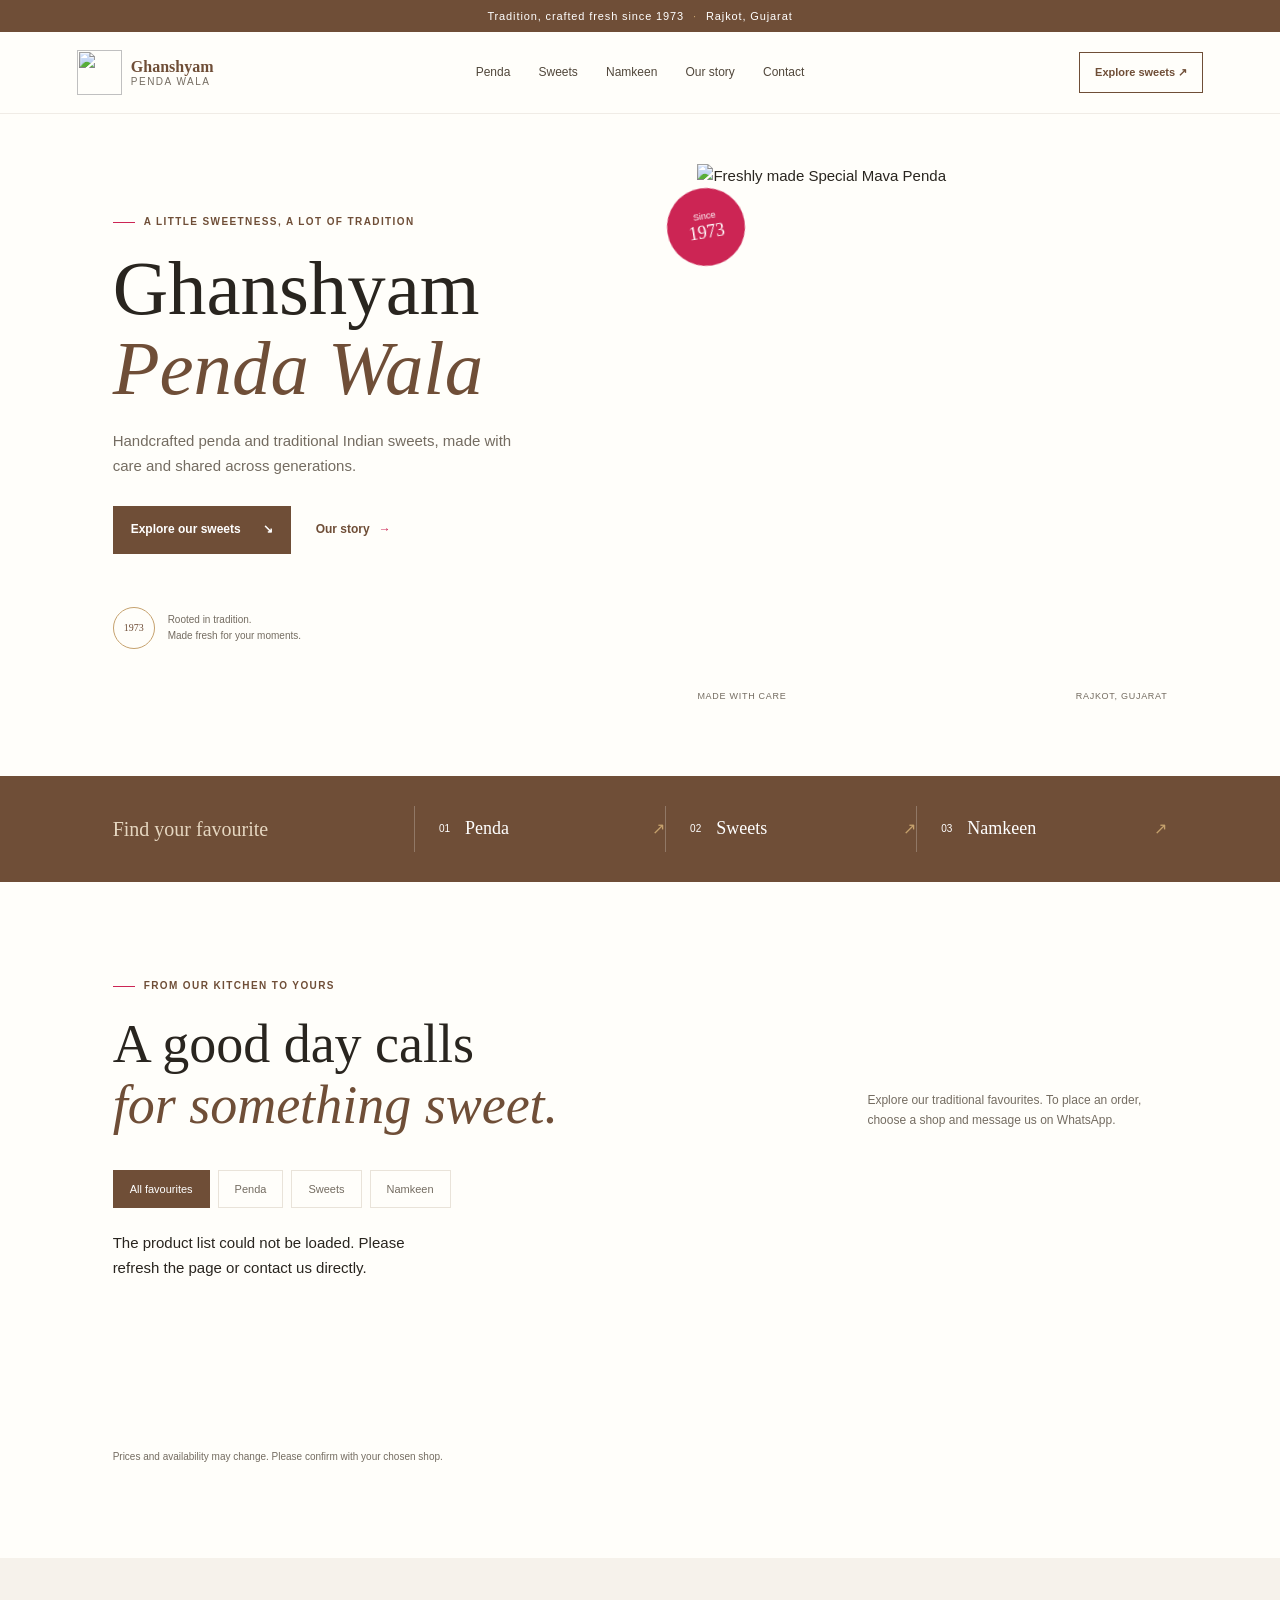
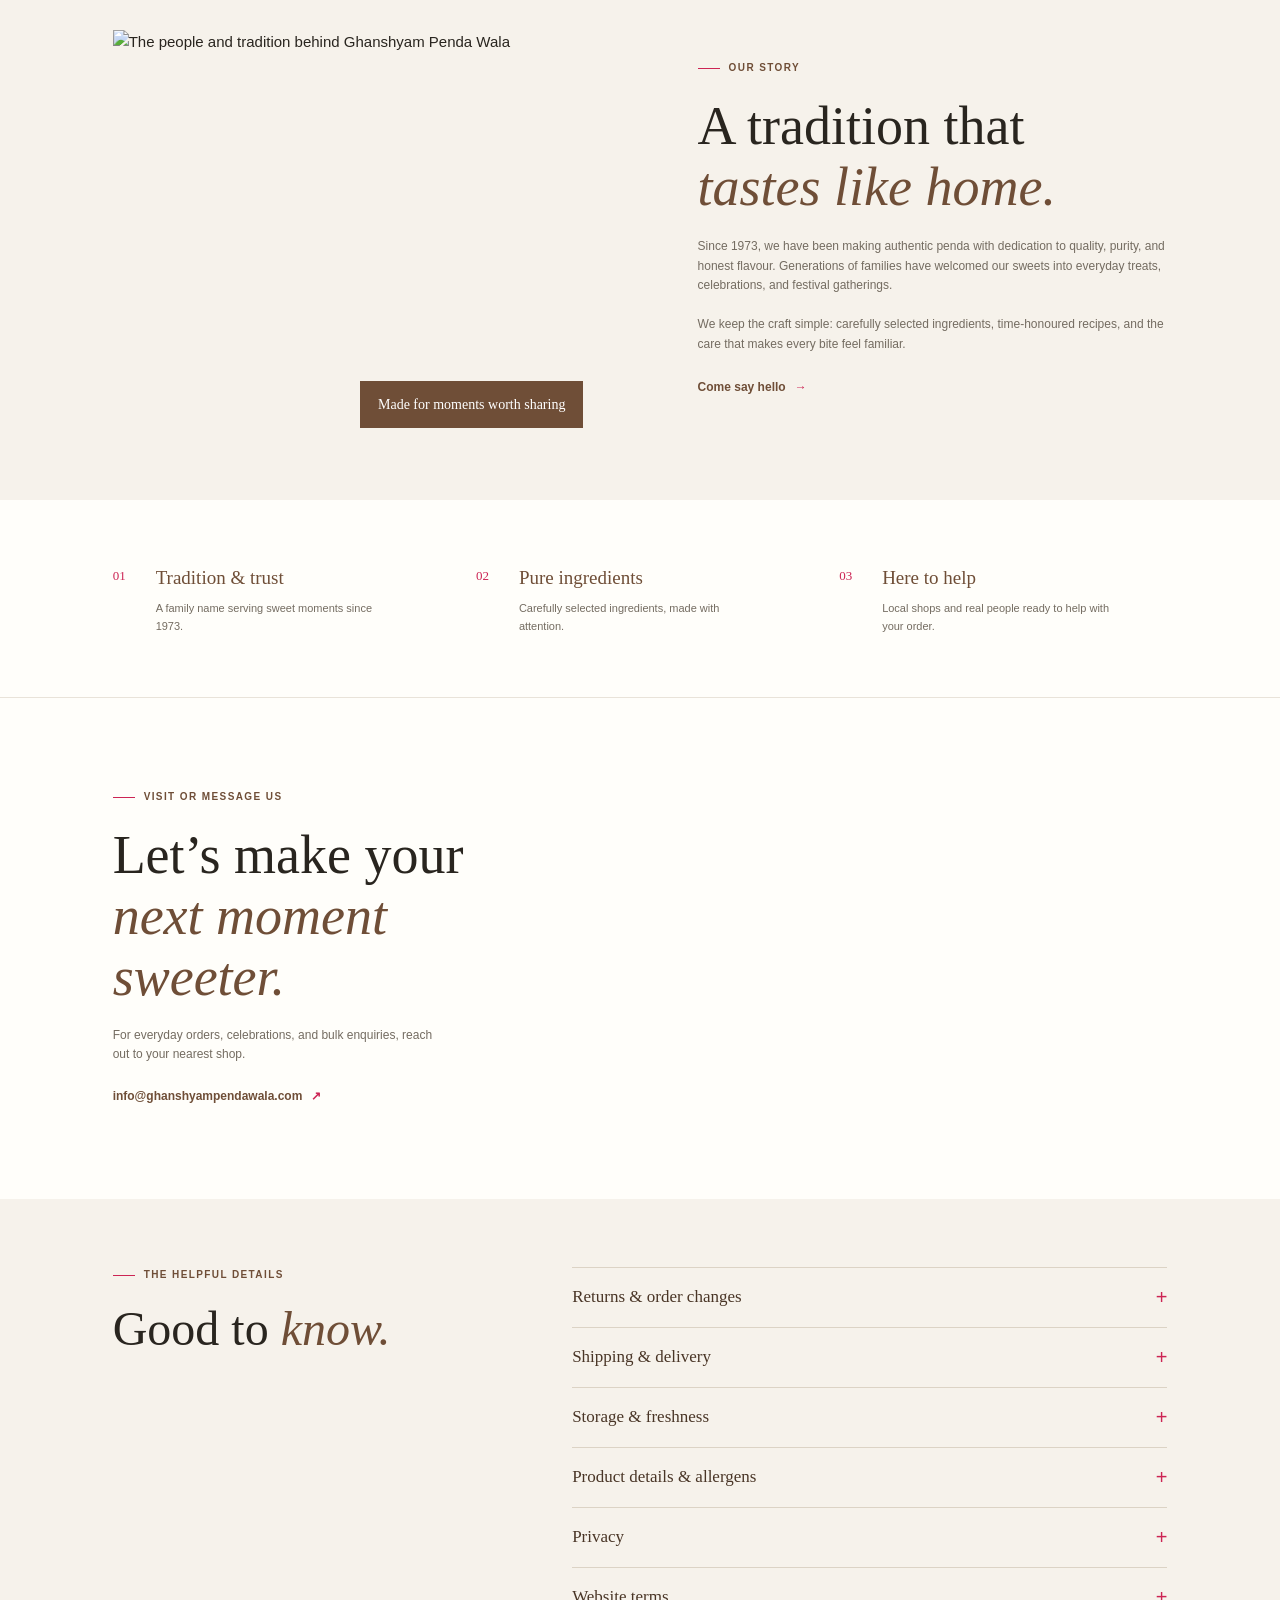
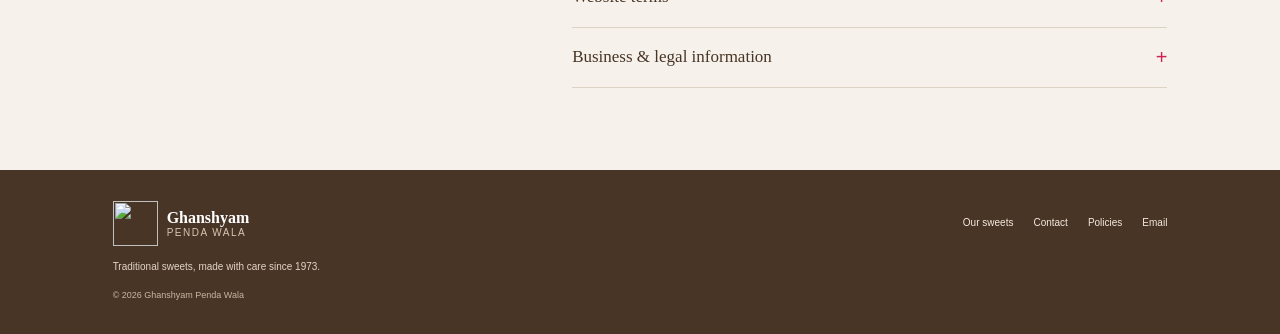
==== src/index.html @ cd9dbe28 "Add files via upload" ====
<!doctype html>
<html lang="__SITE_LANGUAGE__">
  <head>
    <meta charset="utf-8" />
    <meta name="viewport" content="width=device-width, initial-scale=1" />
    <meta
      http-equiv="Content-Security-Policy"
      content="default-src 'self'; script-src 'self'; style-src 'self' https://fonts.googleapis.com; style-src-attr 'none'; font-src 'self' https://fonts.gstatic.com; img-src 'self' data:; connect-src 'self'; base-uri 'self'; object-src 'none'; form-action 'self'; upgrade-insecure-requests"
    />
    <meta name="referrer" content="strict-origin-when-cross-origin" />
    <meta name="theme-color" content="#6f4e37" />
    <meta name="description" content="__SITE_DESCRIPTION__" />
    <title>__SITE_TITLE__</title>
    <link rel="canonical" href="__CANONICAL_URL__" />
    <meta property="og:type" content="website" />
    <meta property="og:site_name" content="__SITE_NAME__" />
    <meta property="og:title" content="__SITE_TITLE__" />
    <meta property="og:description" content="__SITE_DESCRIPTION__" />
    <meta property="og:url" content="__CANONICAL_URL__" />
    <meta property="og:image" content="__OG_IMAGE__" />
    <meta name="twitter:card" content="summary_large_image" />
    <link rel="preconnect" href="https://fonts.googleapis.com" />
    <link rel="preconnect" href="https://fonts.gstatic.com" crossorigin />
    <link
      href="https://fonts.googleapis.com/css2?family=DM+Sans:wght@400;500;600;700&family=Playfair+Display:wght@500;600;700&display=swap"
      rel="stylesheet"
    />
    <link rel="stylesheet" href="./styles.css" />
    <link rel="stylesheet" href="./theme.css" />
    <script src="./app.js" defer></script>
  </head>
  <body>
    <a class="skip-link" href="#main">Skip to content</a>
    <div class="announcement">
      Tradition, crafted fresh since 1973
      <span aria-hidden="true">·</span> Rajkot, Gujarat
    </div>

    <header class="site-header">
      <a class="brand" href="#home" aria-label="Ghanshyam Penda Wala home">
        <img
          src="./assets/brand/ghanshyam_penda_wala_logo_icon-rbg.png"
          alt=""
          width="52"
          height="52"
        />
        <span><strong>Ghanshyam</strong><small>Penda Wala</small></span>
      </a>
      <nav class="main-nav" aria-label="Main navigation">
        <a href="#products" data-category-link="Penda">Penda</a>
        <a href="#products" data-category-link="Sweets">Sweets</a>
        <a href="#products" data-category-link="Namkeen">Namkeen</a>
        <a href="#story">Our story</a>
        <a href="#contact">Contact</a>
      </nav>
      <a class="header-order" href="#products"
        >Explore sweets <span aria-hidden="true">↗</span></a
      >
    </header>

    <main id="main">
      <section class="hero" id="home" aria-labelledby="hero-title">
        <div class="hero-copy">
          <p class="eyebrow">
            <span></span> A little sweetness, a lot of tradition
          </p>
          <h1 id="hero-title">Ghanshyam<br /><em>Penda Wala</em></h1>
          <p class="hero-description">
            Handcrafted penda and traditional Indian sweets, made with care and
            shared across generations.
          </p>
          <div class="hero-actions">
            <a class="button button-dark" href="#products"
              >Explore our sweets <span aria-hidden="true">↘</span></a
            >
            <a class="text-link" href="#story"
              >Our story <span aria-hidden="true">→</span></a
            >
          </div>
          <div class="hero-note">
            <span class="note-mark">1973</span
            ><span>Rooted in tradition.<br />Made fresh for your moments.</span>
          </div>
        </div>
        <div class="hero-visual">
          <img
            src="./assets/watermarked/mava-penda-3.png"
            alt="Freshly made Special Mava Penda"
            fetchpriority="high"
          />
          <div class="image-caption">
            <span>Made with care</span><span>Rajkot, Gujarat</span>
          </div>
          <span class="hero-seal" aria-hidden="true"
            >Since<br /><b>1973</b></span
          >
        </div>
      </section>

      <section class="category-strip" aria-label="Shop by category">
        <p>Find your favourite</p>
        <a href="#products" data-category-link="Penda"
          >01 <span>Penda</span><b aria-hidden="true">↗</b></a
        >
        <a href="#products" data-category-link="Sweets"
          >02 <span>Sweets</span><b aria-hidden="true">↗</b></a
        >
        <a href="#products" data-category-link="Namkeen"
          >03 <span>Namkeen</span><b aria-hidden="true">↗</b></a
        >
      </section>

      <section
        class="products-section"
        id="products"
        aria-labelledby="products-title"
      >
        <div class="section-heading">
          <div>
            <p class="eyebrow"><span></span> From our kitchen to yours</p>
            <h2 id="products-title">
              A good day calls<br /><em>for something sweet.</em>
            </h2>
          </div>
          <p class="section-intro">
            Explore our traditional favourites. To place an order, choose a shop
            and message us on WhatsApp.
          </p>
        </div>
        <div
          class="category-tabs"
          role="group"
          aria-label="Filter products by category"
        >
          <button
            class="category-tab is-active"
            type="button"
            data-category="All"
            aria-pressed="true"
          >
            All favourites
          </button>
          <button
            class="category-tab"
            type="button"
            data-category="Penda"
            aria-pressed="false"
          >
            Penda
          </button>
          <button
            class="category-tab"
            type="button"
            data-category="Sweets"
            aria-pressed="false"
          >
            Sweets
          </button>
          <button
            class="category-tab"
            type="button"
            data-category="Namkeen"
            aria-pressed="false"
          >
            Namkeen
          </button>
        </div>
        <div class="product-grid" id="product-grid" aria-live="polite"></div>
        <p class="catalog-note">
          Prices and availability may change. Please confirm with your chosen
          shop.
        </p>
      </section>

      <section class="story-section" id="story" aria-labelledby="story-title">
        <div class="story-image">
          <img
            src="./assets/watermarked/family.png"
            alt="The people and tradition behind Ghanshyam Penda Wala"
            loading="lazy"
          />
          <span>Made for moments worth sharing</span>
        </div>
        <div class="story-copy">
          <p class="eyebrow"><span></span> Our story</p>
          <h2 id="story-title">
            A tradition that<br /><em>tastes like home.</em>
          </h2>
          <p>
            Since 1973, we have been making authentic penda with dedication to
            quality, purity, and honest flavour. Generations of families have
            welcomed our sweets into everyday treats, celebrations, and festival
            gatherings.
          </p>
          <p>
            We keep the craft simple: carefully selected ingredients,
            time-honoured recipes, and the care that makes every bite feel
            familiar.
          </p>
          <a class="text-link" href="#contact"
            >Come say hello <span aria-hidden="true">→</span></a
          >
        </div>
      </section>

      <section class="promise-row" aria-label="Our promise">
        <div>
          <span class="promise-number">01</span>
          <h3>Tradition &amp; trust</h3>
          <p>A family name serving sweet moments since 1973.</p>
        </div>
        <div>
          <span class="promise-number">02</span>
          <h3>Pure ingredients</h3>
          <p>Carefully selected ingredients, made with attention.</p>
        </div>
        <div>
          <span class="promise-number">03</span>
          <h3>Here to help</h3>
          <p>Local shops and real people ready to help with your order.</p>
        </div>
      </section>

      <section
        class="contact-section"
        id="contact"
        aria-labelledby="contact-title"
      >
        <div class="contact-heading">
          <p class="eyebrow"><span></span> Visit or message us</p>
          <h2 id="contact-title">
            Let’s make your<br /><em>next moment sweeter.</em>
          </h2>
          <p>
            For everyday orders, celebrations, and bulk enquiries, reach out to
            your nearest shop.
          </p>
          <a class="text-link" href="mailto:info@ghanshyampendawala.com"
            >info@ghanshyampendawala.com <span aria-hidden="true">↗</span></a
          >
        </div>
        <div class="shop-list" id="shop-list"></div>
      </section>

      <section
        class="policies-section"
        id="policies"
        aria-labelledby="policies-title"
      >
        <div class="policies-heading">
          <p class="eyebrow"><span></span> The helpful details</p>
          <h2 id="policies-title">Good to <em>know.</em></h2>
        </div>
        <div class="policy-list">
          <details>
            <summary>
              Returns &amp; order changes <span aria-hidden="true">+</span>
            </summary>
            <p>
              Because our sweets are perishable, we do not accept returns. If an
              order arrives damaged, incorrect, spoiled, or incomplete, contact
              us within 24 hours and share a photo or video. We will review the
              issue and arrange a replacement where appropriate; refunds are not
              currently offered. Courier-related issues may need an
              investigation. Orders cannot be cancelled once confirmed. For bulk
              or custom orders, please contact the shop before confirming.
            </p>
          </details>
          <details>
            <summary>
              Shipping &amp; delivery <span aria-hidden="true">+</span>
            </summary>
            <p>
              Orders are arranged directly with a shop by WhatsApp or phone;
              this website has no checkout. The live-store guidance is 2–4
              business days for processing and generally 3–7 business days for
              delivery in India (usually 2–4 days within Gujarat). Festival
              periods and destination can affect timing and shipping charges.
              Confirm availability, delivery service, charges, and timing with
              your chosen shop before confirming an order. International
              shipping is not currently offered. Please provide an accurate
              address and reachable phone number; failed delivery due to
              incorrect details or an unavailable recipient may result in
              perishable goods being returned without a refund.
            </p>
          </details>
          <details>
            <summary>
              Storage &amp; freshness <span aria-hidden="true">+</span>
            </summary>
            <p>
              Keep sweets in a cool, dry place and away from warm areas. Milk
              Penda and Special Mava Penda are best enjoyed within 10–12 days.
              Follow any instructions on the package and check with your shop
              for freshness guidance for other products.
            </p>
          </details>
          <details>
            <summary>
              Product details &amp; allergens <span aria-hidden="true">+</span>
            </summary>
            <p>
              Our sweets are handmade, so colour, shape, and weight may vary
              slightly from photographs. Prices and availability can change; the
              shop will confirm them before an order is accepted. Products are
              prepared in a traditional sweet-making facility and may contain or
              come into contact with milk and dairy, ghee, mawa, wheat, tree
              nuts, or edible colours. Please ask the shop about ingredients
              before ordering if you have an allergy.
            </p>
          </details>
          <details>
            <summary>Privacy <span aria-hidden="true">+</span></summary>
            <p>
              This website does not offer customer accounts, checkout, or
              payment collection, and it does not have order forms. If you
              contact a shop by WhatsApp, phone, or email, the details you share
              are handled by that service and the shop so they can respond to
              your enquiry. External services used to display this website, such
              as Google Fonts and WhatsApp, may process connection or message
              data under their own privacy policies. For privacy questions,
              email info@ghanshyampendawala.com.
            </p>
          </details>
          <details>
            <summary>Website terms <span aria-hidden="true">+</span></summary>
            <p>
              Use this website only for lawful purposes. Product photographs are
              examples; handmade items may differ slightly. Product details,
              prices, and availability are subject to change, and an enquiry is
              not an order until the shop confirms it. Products may contain
              allergens; customers should confirm ingredients when needed. The
              sale of perishable sweets is subject to the returns guidance
              above. These terms are governed by the laws of India, with
              disputes subject to the courts in Rajkot, Gujarat.
            </p>
          </details>
          <details>
            <summary>
              Business &amp; legal information <span aria-hidden="true">+</span>
            </summary>
            <p>
              Ghanshyam Penda Wala operates from Shree Ram Complex, Kothariya
              Main Road, Rajkot, Gujarat 360002, India. For questions or
              grievances, contact info@ghanshyampendawala.com or any shop listed
              above. We aim to acknowledge grievances within 48 hours and
              resolve them within one month. Website text, brand assets, and
              product photographs belong to Ghanshyam Penda Wala; please do not
              reuse them without permission.
            </p>
          </details>
        </div>
      </section>
    </main>

    <footer class="site-footer">
      <a class="brand footer-brand" href="#home">
        <img
          src="./assets/brand/ghanshyam_penda_wala_logo_icon-rbg.png"
          alt=""
          width="44"
          height="44"
          loading="lazy"
        />
        <span><strong>Ghanshyam</strong><small>Penda Wala</small></span>
      </a>
      <p>Traditional sweets, made with care since 1973.</p>
      <div class="footer-links">
        <a href="#products">Our sweets</a><a href="#contact">Contact</a
        ><a href="#policies">Policies</a
        ><a href="mailto:info@ghanshyampendawala.com">Email</a>
      </div>
      <small class="copyright"
        >© <span id="year"></span> Ghanshyam Penda Wala</small
      >
    </footer>
  </body>
</html>
---- src/styles.css ----
:root {
  color-scheme: light;
  --brown: #6f4e37;
  --brown-deep: #493526;
  --gold: #c5a16d;
  --berry: #cc2554;
  --sand: #e3dac9;
  --paper: #fffefa;
  --ink: #29251f;
  --muted: #746c61;
  --line: #e9e3d9;
  --serif: "Playfair Display", Georgia, serif;
  --sans: "DM Sans", "Trebuchet MS", sans-serif;
}

* {
  box-sizing: border-box;
}
html {
  scroll-behavior: smooth;
  scroll-padding-top: 96px;
}
body {
  margin: 0;
  color: var(--ink);
  background: var(--paper);
  font-family: var(--sans);
  font-size: 15px;
  line-height: 1.65;
}
button,
a {
  font: inherit;
}
a {
  color: inherit;
  text-decoration: none;
}
button {
  color: inherit;
}
img {
  display: block;
  max-width: 100%;
}
.skip-link {
  position: absolute;
  z-index: 20;
  top: -60px;
  left: 12px;
  padding: 10px 14px;
  color: #fff;
  background: var(--brown-deep);
}
.skip-link:focus {
  top: 12px;
}

.announcement {
  min-height: 32px;
  display: flex;
  justify-content: center;
  align-items: center;
  gap: 9px;
  padding: 5px 16px;
  background: var(--brown);
  color: white;
  font-size: 11px;
  letter-spacing: 0.08em;
  text-align: center;
}
.announcement span {
  color: var(--gold);
}
.site-header {
  position: sticky;
  z-index: 10;
  top: 0;
  display: grid;
  grid-template-columns: 1fr auto 1fr;
  align-items: center;
  min-height: 82px;
  padding: 12px clamp(22px, 6vw, 92px);
  background: rgb(255 254 250 / 96%);
  border-bottom: 1px solid rgb(111 78 55 / 10%);
  backdrop-filter: blur(12px);
}
.brand {
  display: inline-flex;
  align-items: center;
  gap: 9px;
  width: fit-content;
}
.brand img {
  width: 45px;
  height: 45px;
  object-fit: contain;
}
.brand span {
  display: grid;
  line-height: 1.2;
}
.brand strong {
  color: var(--brown);
  font-family: var(--serif);
  font-size: 16px;
  font-weight: 600;
}
.brand small {
  color: var(--muted);
  font-size: 10px;
  letter-spacing: 0.15em;
  text-transform: uppercase;
}
.main-nav {
  display: flex;
  align-items: center;
  gap: clamp(16px, 2.2vw, 34px);
}
.main-nav a {
  color: #51473b;
  font-size: 12px;
  transition: color 0.2s ease;
}
.main-nav a:hover,
.footer-links a:hover {
  color: var(--berry);
}
.header-order {
  justify-self: end;
  padding: 10px 15px;
  border: 1px solid var(--brown);
  color: var(--brown);
  font-size: 11px;
  font-weight: 600;
  transition:
    color 0.2s ease,
    background 0.2s ease;
}
.header-order:hover {
  color: white;
  background: var(--brown);
}

.hero {
  display: grid;
  grid-template-columns: 1.02fr 0.98fr;
  min-height: 610px;
  padding: 50px clamp(22px, 8.8vw, 136px) 72px;
  gap: clamp(32px, 7vw, 108px);
  align-items: center;
  overflow: hidden;
}
.hero-copy {
  max-width: 550px;
  padding: 12px 0 18px;
  animation: rise-in 0.65s both;
}
.eyebrow {
  display: flex;
  align-items: center;
  gap: 9px;
  margin: 0 0 19px;
  color: var(--brown);
  font-size: 10px;
  font-weight: 700;
  letter-spacing: 0.14em;
  text-transform: uppercase;
}
.eyebrow > span {
  display: inline-block;
  width: 22px;
  height: 1px;
  background: var(--berry);
}
h1,
h2,
h3,
p {
  margin-top: 0;
}
.hero h1 {
  margin: 0 0 20px;
  font-family: var(--serif);
  font-size: clamp(52px, 6vw, 82px);
  font-weight: 500;
  line-height: 1.04;
}
h1 em,
h2 em {
  color: var(--brown);
  font-weight: 500;
}
.hero-description {
  max-width: 420px;
  margin-bottom: 27px;
  color: var(--muted);
  font-size: 15px;
}
.hero-actions {
  display: flex;
  align-items: center;
  gap: 25px;
}
.button {
  display: inline-flex;
  align-items: center;
  justify-content: center;
  gap: 22px;
  min-height: 48px;
  padding: 0 18px;
  font-size: 12px;
  font-weight: 600;
}
.button-dark {
  color: white;
  background: var(--brown);
  transition:
    background 0.2s ease,
    transform 0.2s ease;
}
.button-dark:hover {
  background: var(--brown-deep);
  transform: translateY(-2px);
}
.text-link {
  display: inline-flex;
  align-items: center;
  gap: 9px;
  color: var(--brown);
  font-size: 12px;
  font-weight: 700;
}
.text-link span {
  color: var(--berry);
  transition: transform 0.2s ease;
}
.text-link:hover span {
  transform: translateX(4px);
}
.hero-note {
  display: flex;
  align-items: center;
  gap: 13px;
  margin-top: 53px;
  color: var(--muted);
  font-size: 10px;
  line-height: 1.55;
}
.note-mark {
  display: grid;
  place-items: center;
  width: 42px;
  aspect-ratio: 1;
  border: 1px solid var(--gold);
  border-radius: 50%;
  color: var(--brown);
  font-family: var(--serif);
  font-size: 10px;
}
.hero-visual {
  position: relative;
  justify-self: end;
  width: min(100%, 470px);
  animation: rise-in 0.75s 0.1s both;
}
.hero-visual > img {
  width: 100%;
  aspect-ratio: 0.91;
  object-fit: cover;
  object-position: center;
}
.image-caption {
  display: flex;
  justify-content: space-between;
  padding-top: 9px;
  color: var(--muted);
  font-size: 9px;
  letter-spacing: 0.08em;
  text-transform: uppercase;
}
.hero-seal {
  position: absolute;
  top: 24px;
  left: -30px;
  display: grid;
  place-content: center;
  width: 78px;
  aspect-ratio: 1;
  border-radius: 50%;
  color: white;
  background: var(--berry);
  font-size: 9px;
  line-height: 1.2;
  text-align: center;
  transform: rotate(-9deg);
}
.hero-seal b {
  font-family: var(--serif);
  font-size: 18px;
  font-weight: 500;
}

.category-strip {
  display: grid;
  grid-template-columns: 1.2fr repeat(3, 1fr);
  align-items: center;
  min-height: 106px;
  padding: 19px clamp(22px, 8.8vw, 136px);
  color: white;
  background: var(--brown);
}
.category-strip > p {
  margin: 0;
  color: #e5d6c0;
  font-family: var(--serif);
  font-size: 20px;
}
.category-strip > a {
  display: flex;
  align-items: center;
  gap: 15px;
  min-height: 46px;
  padding-left: 24px;
  border-left: 1px solid rgb(255 255 255 / 24%);
  font-size: 10px;
}
.category-strip > a > span {
  font-family: var(--serif);
  font-size: 18px;
}
.category-strip > a > b {
  margin-left: auto;
  color: var(--gold);
  font-size: 16px;
  font-weight: 400;
}
.category-strip > a:hover > span {
  color: #f0d1d1;
}

.products-section {
  padding: 96px clamp(22px, 8.8vw, 136px) 93px;
}
.section-heading {
  display: flex;
  justify-content: space-between;
  align-items: end;
  gap: 32px;
}
.section-heading h2,
.story-copy h2,
.contact-heading h2,
.policies-heading h2 {
  margin: 0;
  font-family: var(--serif);
  font-size: clamp(35px, 4.4vw, 54px);
  font-weight: 500;
  line-height: 1.13;
}
.section-intro {
  max-width: 300px;
  margin: 0 0 5px;
  color: var(--muted);
  font-size: 12px;
}
.category-tabs {
  display: flex;
  gap: 8px;
  margin: 34px 0 23px;
  overflow-x: auto;
}
.category-tab {
  min-height: 38px;
  padding: 0 16px;
  border: 1px solid var(--line);
  background: transparent;
  color: var(--muted);
  font-size: 11px;
  white-space: nowrap;
  cursor: pointer;
  transition:
    background 0.2s ease,
    color 0.2s ease,
    border 0.2s ease;
}
.category-tab:hover,
.category-tab.is-active {
  border-color: var(--brown);
  color: white;
  background: var(--brown);
}
.product-grid {
  display: grid;
  grid-template-columns: repeat(3, minmax(0, 1fr));
  gap: 22px;
  min-height: 200px;
}
.product-card {
  min-width: 0;
  animation: rise-in 0.45s both;
}
.product-image-wrap {
  position: relative;
  overflow: hidden;
  background: #f3eee6;
}
.product-image-wrap > img {
  width: 100%;
  aspect-ratio: 1.04;
  object-fit: cover;
  transition: transform 0.45s ease;
}
.product-card:hover .product-image-wrap > img {
  transform: scale(1.035);
}
.product-image-link {
  display: block;
}
.product-category {
  position: absolute;
  top: 13px;
  left: 13px;
  padding: 5px 9px;
  color: var(--brown);
  background: rgb(255 254 250 / 92%);
  font-size: 9px;
  font-weight: 700;
  letter-spacing: 0.08em;
  text-transform: uppercase;
}
.product-details {
  padding: 16px 2px 0;
}
.product-details h3 {
  margin-bottom: 6px;
  font-family: var(--serif);
  font-size: 21px;
  font-weight: 500;
}
.product-details h3 a:hover {
  color: var(--berry);
}
.product-details > p {
  min-height: 56px;
  margin-bottom: 8px;
  color: var(--muted);
  font-size: 11px;
  line-height: 1.65;
}
.product-details .product-ingredients {
  min-height: unset;
  margin-bottom: 12px;
  color: var(--brown);
  font-size: 10px;
}
.product-footer {
  display: flex;
  justify-content: space-between;
  align-items: center;
  gap: 8px;
  padding-top: 12px;
  border-top: 1px solid var(--line);
}
.product-actions {
  display: flex;
  align-items: center;
  gap: 12px;
}
.product-detail-link {
  color: var(--brown);
  font-size: 10px;
  font-weight: 600;
  white-space: nowrap;
}
.product-detail-link:hover {
  text-decoration: underline;
  text-underline-offset: 4px;
}
.product-price {
  color: var(--brown);
  font-family: var(--serif);
  font-size: 19px;
}
.product-order {
  padding: 8px 0 8px 8px;
  border: 0;
  color: var(--berry);
  background: transparent;
  font-size: 10px;
  font-weight: 700;
  cursor: pointer;
}
.product-order:hover {
  text-decoration: underline;
  text-underline-offset: 4px;
}
.catalog-note {
  margin: 18px 0 0;
  color: var(--muted);
  font-size: 10px;
}
.empty-state {
  grid-column: 1 / -1;
  padding: 44px 28px;
  border: 1px solid var(--line);
  background: #faf7f1;
  text-align: center;
}
.empty-state h3 {
  margin-bottom: 6px;
  font-family: var(--serif);
  font-size: 25px;
  font-weight: 500;
}
.empty-state p {
  max-width: 400px;
  margin: 0 auto 14px;
  color: var(--muted);
  font-size: 12px;
}

.story-section {
  display: grid;
  grid-template-columns: 1fr 1fr;
  align-items: center;
  gap: clamp(42px, 9vw, 130px);
  padding: 72px clamp(22px, 8.8vw, 136px);
  background: #f6f2eb;
}
.story-image {
  position: relative;
}
.story-image img {
  width: 100%;
  max-height: 440px;
  aspect-ratio: 1.18;
  object-fit: cover;
}
.story-image > span {
  position: absolute;
  right: -1px;
  bottom: 0;
  padding: 12px 18px;
  color: white;
  background: var(--brown);
  font-family: var(--serif);
  font-size: 14px;
}
.story-copy {
  max-width: 490px;
  padding: 20px 0;
}
.story-copy > p:not(.eyebrow) {
  margin: 19px 0 0;
  color: var(--muted);
  font-size: 12px;
}
.story-copy .text-link {
  margin-top: 23px;
}

.promise-row {
  display: grid;
  grid-template-columns: repeat(3, 1fr);
  gap: 35px;
  padding: 62px clamp(22px, 8.8vw, 136px);
  border-bottom: 1px solid var(--line);
}
.promise-row > div {
  position: relative;
  padding-left: 43px;
}
.promise-number {
  position: absolute;
  top: 3px;
  left: 0;
  color: var(--berry);
  font-family: var(--serif);
  font-size: 13px;
}
.promise-row h3 {
  margin-bottom: 5px;
  color: var(--brown);
  font-family: var(--serif);
  font-size: 19px;
  font-weight: 500;
}
.promise-row p {
  max-width: 230px;
  margin: 0;
  color: var(--muted);
  font-size: 11px;
}

.contact-section {
  display: grid;
  grid-template-columns: 0.85fr 1.15fr;
  gap: clamp(45px, 10vw, 150px);
  padding: 91px clamp(22px, 8.8vw, 136px);
}
.contact-heading > p:not(.eyebrow) {
  max-width: 330px;
  margin: 18px 0;
  color: var(--muted);
  font-size: 12px;
}
.shop-list {
  display: grid;
  grid-template-columns: repeat(2, minmax(0, 1fr));
  gap: 0 28px;
}
.shop-item {
  padding: 19px 0;
  border-bottom: 1px solid var(--line);
}
.shop-item h3 {
  margin-bottom: 3px;
  color: var(--brown);
  font-family: var(--serif);
  font-size: 20px;
  font-weight: 500;
}
.shop-item p {
  margin: 0 0 5px;
  color: var(--muted);
  font-size: 10px;
}
.shop-item > a {
  display: block;
  width: fit-content;
  color: var(--brown);
  font-size: 11px;
}
.shop-item > .shop-whatsapp {
  margin-top: 8px;
  color: var(--berry);
  font-size: 10px;
  font-weight: 700;
}

.policies-section {
  display: grid;
  grid-template-columns: 0.75fr 1.25fr;
  gap: clamp(35px, 8vw, 110px);
  padding: 68px clamp(22px, 8.8vw, 136px) 82px;
  background: #f6f2eb;
}
.policies-heading h2 {
  font-size: clamp(34px, 4vw, 48px);
}
.policy-list details {
  border-bottom: 1px solid #dcd3c5;
}
.policy-list details:first-child {
  border-top: 1px solid #dcd3c5;
}
.policy-list summary {
  display: flex;
  justify-content: space-between;
  align-items: center;
  gap: 20px;
  min-height: 59px;
  color: var(--brown-deep);
  font-family: var(--serif);
  font-size: 17px;
  cursor: pointer;
  list-style: none;
}
.policy-list summary::-webkit-details-marker {
  display: none;
}
.policy-list summary span {
  color: var(--berry);
  font-family: var(--sans);
  font-size: 20px;
  transition: transform 0.2s ease;
}
.policy-list details[open] summary span {
  transform: rotate(45deg);
}
.policy-list details > p {
  max-width: 670px;
  margin: 0 30px 20px 0;
  color: var(--muted);
  font-size: 11px;
}

.site-footer {
  display: grid;
  grid-template-columns: 1fr auto;
  align-items: center;
  gap: 13px 30px;
  padding: 31px clamp(22px, 8.8vw, 136px);
  color: white;
  background: var(--brown-deep);
}
.footer-brand strong {
  color: white;
}
.footer-brand small {
  color: #d8c7b0;
}
.site-footer > p {
  margin: 0;
  color: #e1d5c7;
  font-size: 10px;
}
.footer-links {
  display: flex;
  justify-content: end;
  gap: 20px;
  grid-column: 2;
  grid-row: 1;
  color: #f3eadf;
  font-size: 10px;
}
.copyright {
  color: #c8b6a1;
  font-size: 9px;
  grid-column: 1 / -1;
}

.order-dialog {
  position: fixed;
  z-index: 31;
  top: 50%;
  left: 50%;
  width: min(440px, calc(100% - 32px));
  max-height: calc(100% - 32px);
  margin: 0;
  padding: 32px;
  border: 0;
  background: var(--paper);
  box-shadow: 0 20px 80px rgb(41 37 31 / 28%);
  transform: translate(-50%, -50%);
}
.order-dialog::backdrop {
  background: transparent;
}
.dialog-backdrop {
  position: fixed;
  z-index: 30;
  inset: 0;
  display: none;
  background: rgb(41 37 31 / 58%);
}
.dialog-backdrop.is-visible {
  display: block;
}
.dialog-close {
  position: absolute;
  top: 11px;
  right: 15px;
  width: 35px;
  height: 35px;
  border: 0;
  background: transparent;
  color: var(--brown);
  font-size: 26px;
  cursor: pointer;
}
.order-dialog .eyebrow {
  margin-bottom: 8px;
}
.order-dialog h2 {
  margin: 0;
  font-family: var(--serif);
  font-size: 32px;
  font-weight: 500;
}
.dialog-product {
  margin: 3px 0 17px;
  color: var(--muted);
  font-size: 12px;
}
.dialog-shops {
  display: grid;
}
.dialog-shop {
  padding: 13px 0;
  border-top: 1px solid var(--line);
  color: var(--brown);
  font-family: var(--serif);
  font-size: 17px;
}
.dialog-shop span {
  display: block;
  color: var(--muted);
  font-family: var(--sans);
  font-size: 10px;
}
.dialog-shop:hover {
  color: var(--berry);
}

@keyframes rise-in {
  from {
    opacity: 0;
    transform: translateY(14px);
  }
  to {
    opacity: 1;
    transform: translateY(0);
  }
}
@media (max-width: 900px) {
  .site-header {
    grid-template-columns: 1fr auto;
    min-height: 73px;
    padding-inline: 22px;
  }
  .main-nav {
    grid-column: 1 / -1;
    grid-row: 2;
    justify-content: space-between;
    gap: 12px;
    padding: 10px 0 2px;
    overflow-x: auto;
  }
  .header-order {
    grid-column: 2;
    grid-row: 1;
  }
  .hero {
    min-height: 540px;
    padding: 55px 7vw 60px;
    gap: 35px;
  }
  .hero h1 {
    font-size: clamp(48px, 7vw, 68px);
  }
  .category-strip {
    padding-inline: 7vw;
  }
  .products-section,
  .story-section,
  .promise-row,
  .contact-section,
  .policies-section {
    padding-inline: 7vw;
  }
  .section-heading {
    align-items: start;
  }
  .section-intro {
    max-width: 250px;
  }
  .product-grid {
    gap: 15px;
  }
  .product-details h3 {
    font-size: 18px;
  }
  .product-footer {
    align-items: start;
    flex-direction: column;
    gap: 4px;
  }
  .product-order {
    padding-left: 0;
  }
  .contact-section {
    gap: 45px;
  }
}
@media (max-width: 620px) {
  html {
    scroll-padding-top: 116px;
  }
  .announcement {
    font-size: 9px;
  }
  .site-header {
    min-height: 0;
    padding: 10px 18px 0;
  }
  .brand img {
    width: 39px;
    height: 39px;
  }
  .brand strong {
    font-size: 14px;
  }
  .header-order {
    padding: 8px 10px;
    font-size: 10px;
  }
  .main-nav {
    margin-top: 7px;
    gap: 22px;
  }
  .main-nav a {
    flex: 0 0 auto;
    padding-bottom: 10px;
    font-size: 11px;
  }
  .hero {
    grid-template-columns: 1fr;
    min-height: unset;
    padding: 43px 22px 48px;
    gap: 30px;
  }
  .hero-copy {
    padding: 0;
  }
  .hero h1 {
    font-size: clamp(49px, 13vw, 70px);
  }
  .hero-description {
    max-width: 350px;
    font-size: 13px;
  }
  .hero-note {
    margin-top: 29px;
  }
  .hero-visual {
    justify-self: center;
    width: calc(100% - 16px);
  }
  .hero-visual > img {
    aspect-ratio: 1.06;
  }
  .hero-seal {
    left: -16px;
    width: 66px;
  }
  .category-strip {
    grid-template-columns: 1fr;
    gap: 0;
    padding: 18px 22px 14px;
  }
  .category-strip > p {
    margin-bottom: 8px;
    font-size: 18px;
  }
  .category-strip > a {
    min-height: 45px;
    padding: 0;
    border-top: 1px solid rgb(255 255 255 / 22%);
    border-left: 0;
  }
  .category-strip > a > b {
    margin-left: auto;
  }
  .products-section {
    padding: 63px 22px 58px;
  }
  .section-heading {
    display: block;
  }
  .section-heading h2,
  .story-copy h2,
  .contact-heading h2 {
    font-size: 39px;
  }
  .section-intro {
    max-width: 360px;
    margin-top: 16px;
  }
  .category-tabs {
    margin-top: 24px;
  }
  .product-grid {
    grid-template-columns: 1fr;
    gap: 28px;
  }
  .product-image-wrap > img {
    aspect-ratio: 1.13;
  }
  .product-details h3 {
    font-size: 22px;
  }
  .product-details > p {
    min-height: unset;
    font-size: 12px;
  }
  .product-footer {
    flex-direction: row;
    align-items: center;
  }
  .product-order {
    padding: 8px 0 8px 8px;
    font-size: 11px;
  }
  .story-section {
    grid-template-columns: 1fr;
    gap: 30px;
    padding: 52px 22px;
  }
  .story-image img {
    aspect-ratio: 1.1;
  }
  .story-copy {
    padding: 0;
  }
  .story-copy > p:not(.eyebrow) {
    font-size: 12px;
  }
  .promise-row {
    grid-template-columns: 1fr;
    gap: 23px;
    padding: 43px 22px;
  }
  .promise-row p {
    max-width: 300px;
  }
  .contact-section {
    grid-template-columns: 1fr;
    gap: 23px;
    padding: 60px 22px;
  }
  .shop-list {
    grid-template-columns: 1fr;
  }
  .shop-item {
    padding: 15px 0;
  }
  .policies-section {
    grid-template-columns: 1fr;
    gap: 24px;
    padding: 47px 22px 55px;
  }
  .policies-heading h2 {
    font-size: 38px;
  }
  .policy-list summary {
    font-size: 16px;
  }
  .site-footer {
    grid-template-columns: 1fr;
    gap: 12px;
    padding: 27px 22px;
  }
  .site-footer > p {
    grid-row: 2;
  }
  .footer-links {
    justify-content: start;
    flex-wrap: wrap;
    gap: 10px 20px;
    grid-column: 1;
    grid-row: 3;
  }
  .copyright {
    grid-column: 1;
    grid-row: 4;
  }
  .order-dialog {
    padding: 28px 23px 22px;
  }
}
@media (prefers-reduced-motion: reduce) {
  *,
  *::before,
  *::after {
    scroll-behavior: auto !important;
    animation-duration: 0.01ms !important;
    animation-iteration-count: 1 !important;
    transition-duration: 0.01ms !important;
  }
}

.pdp-main {
  width: min(1200px, calc(100% - 48px));
  margin: 0 auto;
}
.breadcrumbs {
  display: flex;
  flex-wrap: wrap;
  gap: 10px;
  padding: 24px 0;
  color: var(--muted);
  font-size: 10px;
}
.breadcrumbs a:hover {
  color: var(--berry);
}
.breadcrumbs [aria-current="page"] {
  color: var(--brown);
}
.pdp-layout {
  display: grid;
  grid-template-columns: minmax(0, 1.05fr) minmax(360px, 0.85fr);
  gap: clamp(42px, 8vw, 110px);
  align-items: start;
  padding: 5px 0 88px;
}
.pdp-main-image-wrap {
  position: relative;
  overflow: hidden;
  background: #f4f0e8;
}
.pdp-main-image-wrap > img {
  width: 100%;
  aspect-ratio: 1.08;
  object-fit: cover;
}
.pdp-main-image-wrap .product-category {
  pointer-events: none;
}
.pdp-thumbnails {
  display: grid;
  grid-template-columns: repeat(5, minmax(0, 1fr));
  gap: 10px;
  margin-top: 10px;
}
.pdp-thumb {
  padding: 0;
  overflow: hidden;
  border: 1px solid transparent;
  background: #f4f0e8;
  cursor: pointer;
}
.pdp-thumb.is-selected,
.pdp-thumb:focus-visible {
  border-color: var(--berry);
}
.pdp-thumb img {
  width: 100%;
  aspect-ratio: 1;
  object-fit: cover;
}
.pdp-copy {
  padding: 10px 0;
}
.pdp-copy .eyebrow {
  margin-bottom: 12px;
}
.pdp-copy h1 {
  margin: 0 0 17px;
  color: var(--ink);
  font-family: var(--serif);
  font-size: clamp(38px, 4.5vw, 57px);
  font-weight: 500;
  line-height: 1.1;
}
.pdp-description {
  margin-bottom: 20px;
  color: var(--muted);
  font-size: 13px;
  line-height: 1.8;
}
.pdp-price-row {
  display: grid;
  gap: 3px;
  padding: 15px 0;
  border-top: 1px solid var(--line);
  border-bottom: 1px solid var(--line);
  color: var(--muted);
  font-size: 10px;
}
.pdp-price {
  color: var(--brown);
  font-family: var(--serif);
  font-size: 27px;
}
.pdp-order {
  width: 100%;
  margin-top: 17px;
  justify-content: space-between;
}
.pdp-contact-note {
  margin: 8px 0 24px;
  color: var(--muted);
  font-size: 10px;
  text-align: center;
}
.pdp-highlights h2,
.pdp-facts dt {
  color: var(--brown-deep);
  font-family: var(--serif);
  font-size: 19px;
  font-weight: 500;
}
.pdp-highlights ul {
  display: grid;
  gap: 8px;
  margin: 0 0 24px;
  padding: 0;
  list-style: none;
}
.pdp-highlights li {
  position: relative;
  padding-left: 20px;
  color: var(--muted);
  font-size: 11px;
}
.pdp-highlights li::before {
  position: absolute;
  left: 0;
  color: var(--berry);
  content: "✓";
}
.pdp-facts {
  margin: 0;
  border-top: 1px solid var(--line);
}
.pdp-facts > div {
  display: grid;
  grid-template-columns: 100px 1fr;
  gap: 15px;
  padding: 13px 0;
  border-bottom: 1px solid var(--line);
}
.pdp-facts dt {
  font-size: 13px;
}
.pdp-facts dd {
  margin: 0;
  color: var(--muted);
  font-size: 10px;
}
.pdp-story {
  max-width: 760px;
  margin: 0 auto;
  padding: 55px 0 66px;
  border-top: 1px solid var(--line);
  text-align: center;
}
.pdp-story h2,
.pdp-related h2 {
  margin: 0 0 13px;
  font-family: var(--serif);
  font-size: clamp(31px, 4vw, 45px);
  font-weight: 500;
}
.pdp-story > p:last-child {
  max-width: 640px;
  margin: 0 auto;
  color: var(--muted);
  font-size: 12px;
}
.pdp-related {
  display: grid;
  grid-template-columns: 1fr 1fr;
  gap: 36px;
  align-items: center;
  padding: 38px 0 70px;
  border-top: 1px solid var(--line);
}
.pdp-related h2 {
  margin: 0;
  font-size: 33px;
}
.pdp-related-links {
  display: grid;
}
.pdp-related-link {
  display: flex;
  justify-content: space-between;
  gap: 16px;
  padding: 12px 0;
  border-bottom: 1px solid var(--line);
  color: var(--brown);
  font-family: var(--serif);
  font-size: 17px;
}
.pdp-related-link:first-child {
  border-top: 1px solid var(--line);
}
.pdp-related-link span {
  color: var(--berry);
}
@media (max-width: 760px) {
  .pdp-layout {
    grid-template-columns: 1fr;
    gap: 26px;
    padding-bottom: 54px;
  }
  .pdp-copy {
    padding: 0;
  }
  .pdp-copy h1 {
    font-size: 43px;
  }
  .pdp-related {
    grid-template-columns: 1fr;
    gap: 18px;
  }
}
@media (max-width: 480px) {
  .pdp-main {
    width: calc(100% - 36px);
  }
  .breadcrumbs {
    gap: 7px;
    padding: 17px 0;
    font-size: 9px;
  }
  .pdp-thumbnails {
    gap: 6px;
  }
  .pdp-facts > div {
    grid-template-columns: 80px 1fr;
    gap: 10px;
  }
}
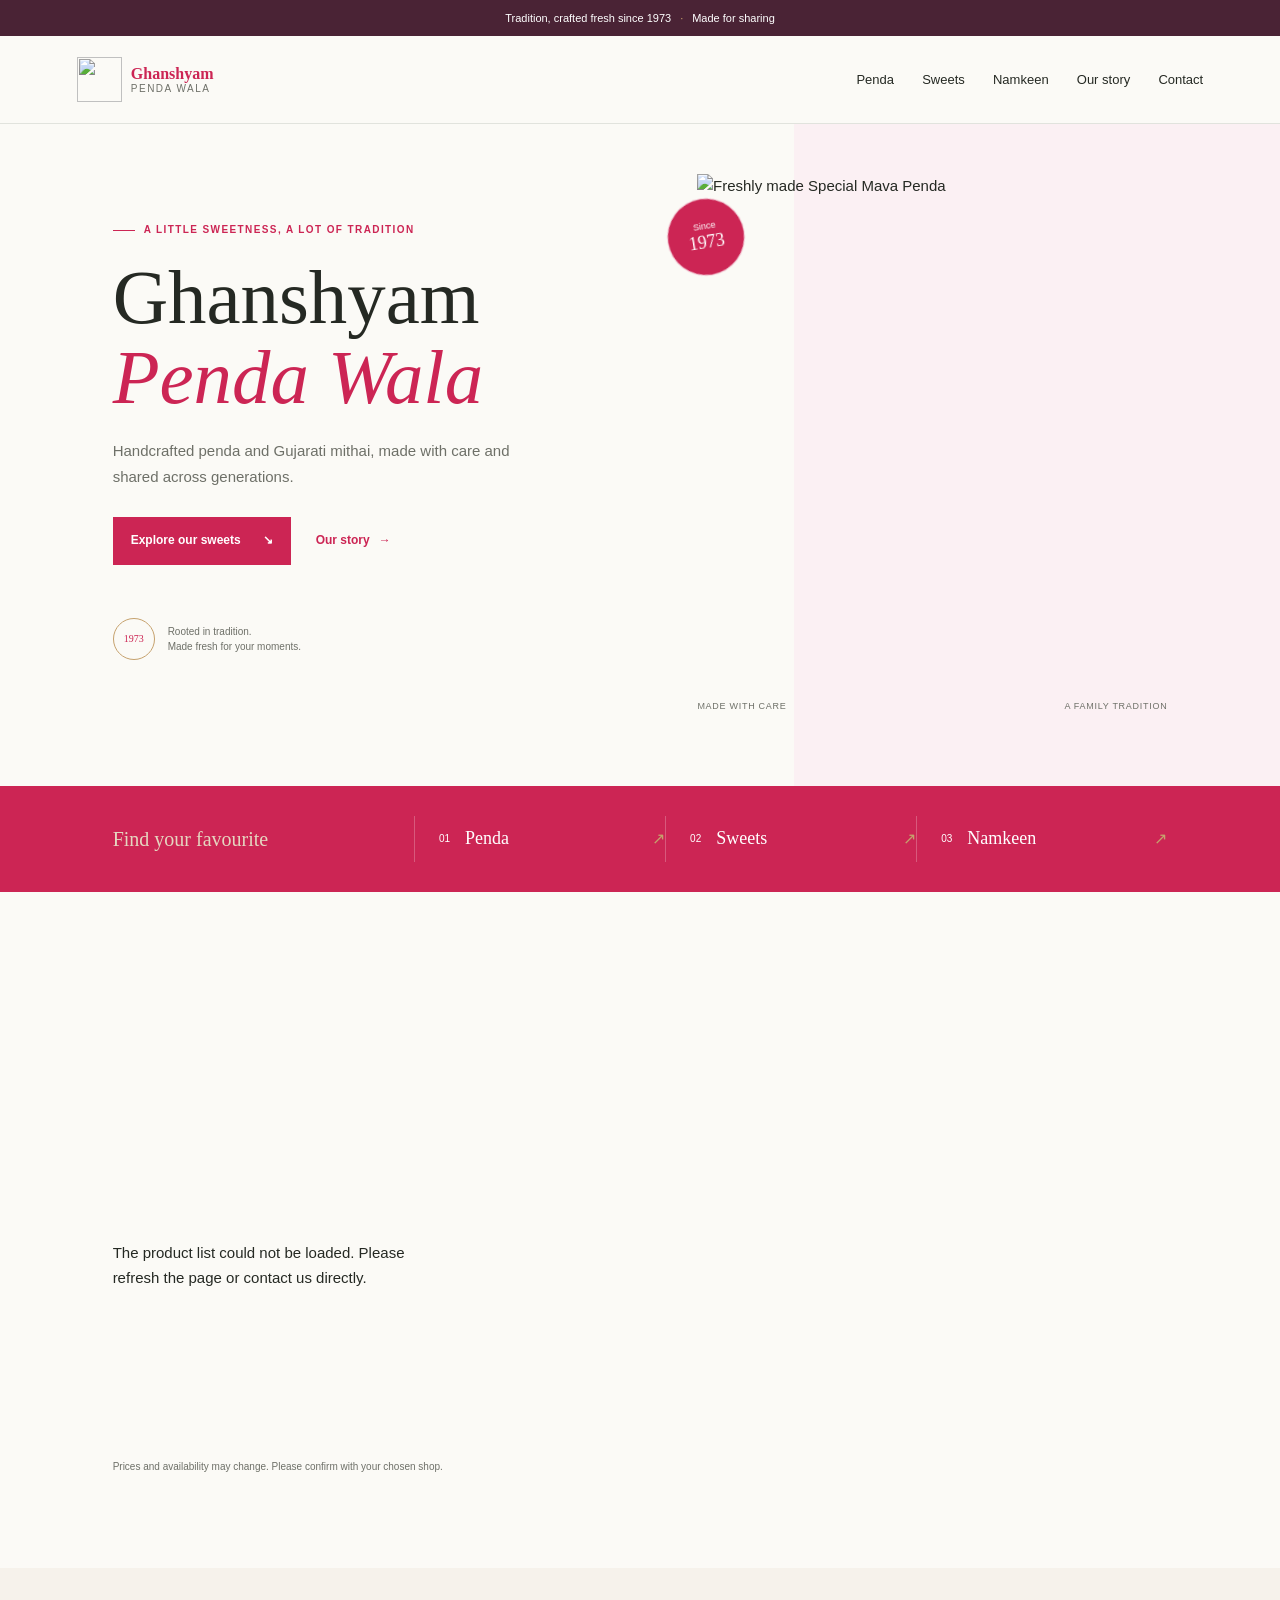
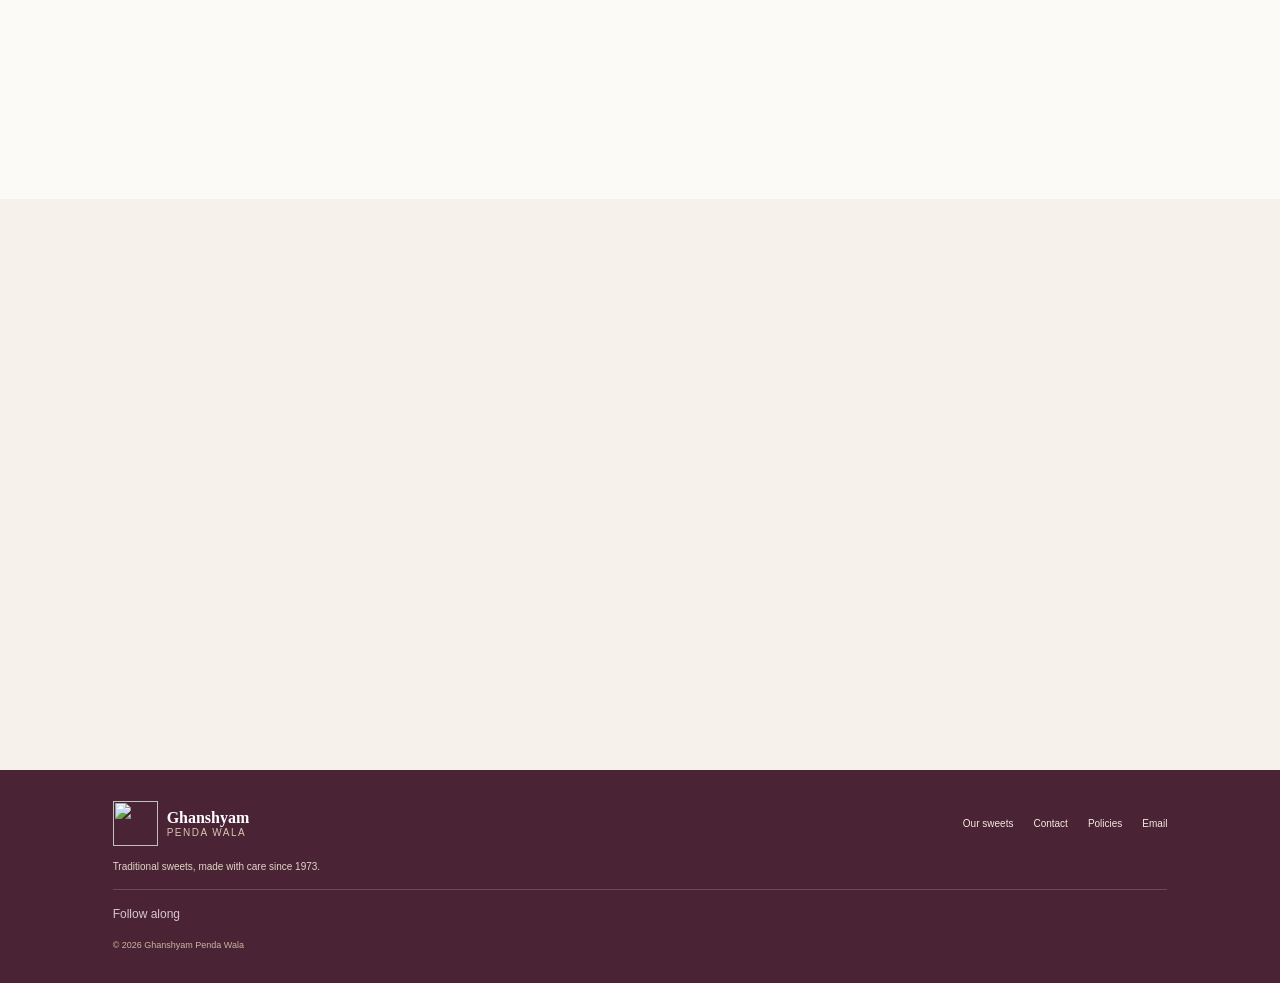
==== commit 55af33d5: "Update: Change theam and make SCO friendly" ====
--- a/src/index.html
+++ b/src/index.html
@@ -5,10 +5,15 @@
     <meta name="viewport" content="width=device-width, initial-scale=1" />
     <meta
       http-equiv="Content-Security-Policy"
-      content="default-src 'self'; script-src 'self'; style-src 'self' https://fonts.googleapis.com; style-src-attr 'none'; font-src 'self' https://fonts.gstatic.com; img-src 'self' data:; connect-src 'self'; base-uri 'self'; object-src 'none'; form-action 'self'; upgrade-insecure-requests"
+      content="default-src 'self'; script-src 'self'; style-src 'self'; style-src-attr 'none'; font-src 'self'; img-src 'self' data:; connect-src 'self'; base-uri 'self'; object-src 'none'; form-action 'self'; upgrade-insecure-requests"
     />
     <meta name="referrer" content="strict-origin-when-cross-origin" />
-    <meta name="theme-color" content="#6f4e37" />
+    <meta name="theme-color" content="#CC2554" />
+    <link
+      rel="icon"
+      type="image/png"
+      href="./assets/brand/ghanshyam_penda_wala_logo_icon-rbg.png"
+    />
     <meta name="description" content="__SITE_DESCRIPTION__" />
     <title>__SITE_TITLE__</title>
     <link rel="canonical" href="__CANONICAL_URL__" />
@@ -18,13 +23,15 @@
     <meta property="og:description" content="__SITE_DESCRIPTION__" />
     <meta property="og:url" content="__CANONICAL_URL__" />
     <meta property="og:image" content="__OG_IMAGE__" />
+    <meta property="og:locale" content="en_IN" />
     <meta name="twitter:card" content="summary_large_image" />
-    <link rel="preconnect" href="https://fonts.googleapis.com" />
-    <link rel="preconnect" href="https://fonts.gstatic.com" crossorigin />
-    <link
-      href="https://fonts.googleapis.com/css2?family=DM+Sans:wght@400;500;600;700&family=Playfair+Display:wght@500;600;700&display=swap"
-      rel="stylesheet"
-    />
+    <meta name="twitter:title" content="__SITE_TITLE__" />
+    <meta name="twitter:description" content="__SITE_DESCRIPTION__" />
+    <meta name="twitter:image" content="__OG_IMAGE__" />
+    <meta name="robots" content="index,follow,max-image-preview:large" />
+    <script type="application/ld+json">
+      __SITE_SCHEMA__
+    </script>
     <link rel="stylesheet" href="./styles.css" />
     <link rel="stylesheet" href="./theme.css" />
     <script src="./app.js" defer></script>
@@ -33,7 +40,7 @@
     <a class="skip-link" href="#main">Skip to content</a>
     <div class="announcement">
       Tradition, crafted fresh since 1973
-      <span aria-hidden="true">·</span> Rajkot, Gujarat
+      <span aria-hidden="true">·</span> Made for sharing
     </div>
 
     <header class="site-header">
@@ -53,9 +60,6 @@
         <a href="#story">Our story</a>
         <a href="#contact">Contact</a>
       </nav>
-      <a class="header-order" href="#products"
-        >Explore sweets <span aria-hidden="true">↗</span></a
-      >
     </header>
 
     <main id="main">
@@ -66,8 +70,8 @@
           </p>
           <h1 id="hero-title">Ghanshyam<br /><em>Penda Wala</em></h1>
           <p class="hero-description">
-            Handcrafted penda and traditional Indian sweets, made with care and
-            shared across generations.
+            Handcrafted penda and Gujarati mithai, made with care and shared
+            across generations.
           </p>
           <div class="hero-actions">
             <a class="button button-dark" href="#products"
@@ -84,12 +88,12 @@
         </div>
         <div class="hero-visual">
           <img
-            src="./assets/watermarked/mava-penda-3.png"
+            src="./assets/live/mava-penda-3.png"
             alt="Freshly made Special Mava Penda"
             fetchpriority="high"
           />
           <div class="image-caption">
-            <span>Made with care</span><span>Rajkot, Gujarat</span>
+            <span>Made with care</span><span>A family tradition</span>
           </div>
           <span class="hero-seal" aria-hidden="true"
             >Since<br /><b>1973</b></span
@@ -97,7 +101,11 @@
         </div>
       </section>
 
-      <section class="category-strip" aria-label="Shop by category">
+      <section
+        class="category-strip"
+        aria-label="Shop by category"
+        data-reveal="section"
+      >
         <p>Find your favourite</p>
         <a href="#products" data-category-link="Penda"
           >01 <span>Penda</span><b aria-hidden="true">↗</b></a
@@ -115,7 +123,7 @@
         id="products"
         aria-labelledby="products-title"
       >
-        <div class="section-heading">
+        <div class="section-heading" data-reveal="section">
           <div>
             <p class="eyebrow"><span></span> From our kitchen to yours</p>
             <h2 id="products-title">
@@ -131,6 +139,7 @@
           class="category-tabs"
           role="group"
           aria-label="Filter products by category"
+          data-reveal="section"
         >
           <button
             class="category-tab is-active"
@@ -173,15 +182,15 @@
       </section>
 
       <section class="story-section" id="story" aria-labelledby="story-title">
-        <div class="story-image">
+        <div class="story-image" data-reveal="section">
           <img
-            src="./assets/watermarked/family.png"
+            src="./assets/live/family.png"
             alt="The people and tradition behind Ghanshyam Penda Wala"
             loading="lazy"
           />
           <span>Made for moments worth sharing</span>
         </div>
-        <div class="story-copy">
+        <div class="story-copy" data-reveal="section">
           <p class="eyebrow"><span></span> Our story</p>
           <h2 id="story-title">
             A tradition that<br /><em>tastes like home.</em>
@@ -204,20 +213,33 @@
       </section>
 
       <section class="promise-row" aria-label="Our promise">
-        <div>
+        <div data-reveal="item">
           <span class="promise-number">01</span>
           <h3>Tradition &amp; trust</h3>
-          <p>A family name serving sweet moments since 1973.</p>
-        </div>
-        <div>
+          <p>
+            Since 1973, we’ve been crafting authentic penda with unwavering
+            dedication. Generations of customers choose us because our name
+            stands for quality, purity, and honesty.
+          </p>
+        </div>
+        <div data-reveal="item">
           <span class="promise-number">02</span>
           <h3>Pure ingredients</h3>
-          <p>Carefully selected ingredients, made with attention.</p>
-        </div>
-        <div>
+          <p>
+            We use only pure, carefully selected ingredients to maintain the
+            rich, traditional taste of genuine penda. Every batch is crafted
+            with precision and passion.
+          </p>
+        </div>
+        <div data-reveal="item">
           <span class="promise-number">03</span>
-          <h3>Here to help</h3>
-          <p>Local shops and real people ready to help with your order.</p>
+          <h3>Loved by People, Backed by Support</h3>
+          <p>
+            From daily celebrations to large family functions, people rely on us
+            to make their moments sweeter and happier. With strong customer
+            support, we ensure smooth ordering and delightful service for every
+            occasion.
+          </p>
         </div>
       </section>
 
@@ -226,7 +248,7 @@
         id="contact"
         aria-labelledby="contact-title"
       >
-        <div class="contact-heading">
+        <div class="contact-heading" data-reveal="section">
           <p class="eyebrow"><span></span> Visit or message us</p>
           <h2 id="contact-title">
             Let’s make your<br /><em>next moment sweeter.</em>
@@ -235,11 +257,41 @@
             For everyday orders, celebrations, and bulk enquiries, reach out to
             your nearest shop.
           </p>
-          <a class="text-link" href="mailto:info@ghanshyampendawala.com"
-            >info@ghanshyampendawala.com <span aria-hidden="true">↗</span></a
-          >
+          <div class="contact-actions" id="contact-actions">
+            <a class="text-link" href="mailto:info@ghanshyampendawala.com"
+              >info@ghanshyampendawala.com <span aria-hidden="true">↗</span></a
+            >
+          </div>
         </div>
         <div class="shop-list" id="shop-list"></div>
+      </section>
+
+      <section
+        class="functions-section"
+        aria-labelledby="functions-title"
+        data-reveal="section"
+      >
+        <div class="functions-copy">
+          <p class="eyebrow">
+            <span></span> For the moments that bring us together
+          </p>
+          <h2 id="functions-title">Your function,<br /><em>our sweets.</em></h2>
+          <p>
+            From weddings and family milestones to community gatherings, we can
+            help you plan a sweet spread for your guests. Tell us about your
+            occasion, guest count, and preferences, and we’ll discuss an
+            assortment, quantities, availability, and delivery with you.
+          </p>
+          <a class="button button-dark" href="#contact">
+            Plan your function <span aria-hidden="true">↘</span>
+          </a>
+        </div>
+        <div class="functions-list" aria-label="Occasions we can help with">
+          <p><span>01</span> Weddings &amp; engagements</p>
+          <p><span>02</span> Family celebrations</p>
+          <p><span>03</span> Festivals &amp; community gatherings</p>
+          <p><span>04</span> Bulk sweet orders</p>
+        </div>
       </section>
 
       <section
@@ -247,11 +299,11 @@
         id="policies"
         aria-labelledby="policies-title"
       >
-        <div class="policies-heading">
+        <div class="policies-heading" data-reveal="section">
           <p class="eyebrow"><span></span> The helpful details</p>
           <h2 id="policies-title">Good to <em>know.</em></h2>
         </div>
-        <div class="policy-list">
+        <div class="policy-list" data-reveal="section">
           <details>
             <summary>
               Returns &amp; order changes <span aria-hidden="true">+</span>
@@ -277,11 +329,12 @@
               delivery in India (usually 2–4 days within Gujarat). Festival
               periods and destination can affect timing and shipping charges.
               Confirm availability, delivery service, charges, and timing with
-              your chosen shop before confirming an order. International
-              shipping is not currently offered. Please provide an accurate
-              address and reachable phone number; failed delivery due to
-              incorrect details or an unavailable recipient may result in
-              perishable goods being returned without a refund.
+              your chosen shop before confirming an order. For international
+              shipping options, destinations, charges, and delivery estimates,
+              please contact us. Please provide an accurate address and
+              reachable phone number; failed delivery due to incorrect details
+              or an unavailable recipient may result in perishable goods being
+              returned without a refund.
             </p>
           </details>
           <details>
@@ -370,6 +423,14 @@
         ><a href="#policies">Policies</a
         ><a href="mailto:info@ghanshyampendawala.com">Email</a>
       </div>
+      <div class="footer-social">
+        <p>Follow along</p>
+        <nav
+          class="social-links"
+          id="social-links"
+          aria-label="Social media"
+        ></nav>
+      </div>
       <small class="copyright"
         >© <span id="year"></span> Ghanshyam Penda Wala</small
       >
--- a/src/styles.css
+++ b/src/styles.css
@@ -1,14 +1,14 @@
 :root {
   color-scheme: light;
-  --brown: #6f4e37;
-  --brown-deep: #493526;
+  --brown: #cc2554;
+  --brown-deep: #4a2335;
   --gold: #c5a16d;
   --berry: #cc2554;
-  --sand: #e3dac9;
-  --paper: #fffefa;
-  --ink: #29251f;
-  --muted: #746c61;
-  --line: #e9e3d9;
+  --sand: #f1dde4;
+  --paper: #fbfaf6;
+  --ink: #252923;
+  --muted: #6e7068;
+  --line: #e4e5dc;
   --serif: "Playfair Display", Georgia, serif;
   --sans: "DM Sans", "Trebuchet MS", sans-serif;
 }
@@ -17,6 +17,7 @@
   box-sizing: border-box;
 }
 html {
+  font-size: var(--base-font-size, 1rem);
   scroll-behavior: smooth;
   scroll-padding-top: 96px;
 }
@@ -25,7 +26,7 @@
   color: var(--ink);
   background: var(--paper);
   font-family: var(--sans);
-  font-size: 15px;
+  font-size: 0.9375rem;
   line-height: 1.65;
 }
 button,
@@ -65,7 +66,7 @@
   padding: 5px 16px;
   background: var(--brown);
   color: white;
-  font-size: 11px;
+  font-size: 0.6875rem;
   letter-spacing: 0.08em;
   text-align: center;
 }
@@ -77,12 +78,12 @@
   z-index: 10;
   top: 0;
   display: grid;
-  grid-template-columns: 1fr auto 1fr;
-  align-items: center;
-  min-height: 82px;
+  grid-template-columns: auto minmax(0, 1fr);
+  align-items: center;
+  min-height: 88px;
   padding: 12px clamp(22px, 6vw, 92px);
-  background: rgb(255 254 250 / 96%);
-  border-bottom: 1px solid rgb(111 78 55 / 10%);
+  background: rgb(251 250 246 / 96%);
+  border-bottom: 1px solid rgb(74 35 53 / 12%);
   backdrop-filter: blur(12px);
 }
 .brand {
@@ -96,6 +97,289 @@
   height: 45px;
   object-fit: contain;
 }
+
+.announcement {
+  min-height: 36px;
+  background: var(--brown-deep);
+  font-size: 0.6875rem;
+  letter-spacing: 0;
+}
+.site-header {
+  min-height: 88px;
+  border-bottom-color: rgb(33 56 47 / 12%);
+}
+.brand strong {
+  font-size: 1.125rem;
+}
+.brand small {
+  letter-spacing: 0.08em;
+}
+.main-nav a,
+.button,
+.text-link {
+  font-size: 0.8125rem;
+}
+.main-nav a {
+  color: var(--ink);
+}
+.hero {
+  min-height: 660px;
+  background: linear-gradient(90deg, var(--paper) 0 62%, #fbf0f3 62% 100%);
+}
+.hero h1 {
+  font-size: clamp(3.75rem, 6.3vw, 6rem);
+  line-height: 0.99;
+}
+.hero-description {
+  max-width: 440px;
+  font-size: 1rem;
+  line-height: 1.75;
+}
+.eyebrow {
+  letter-spacing: 0.08em;
+}
+.eyebrow > span {
+  background: var(--gold);
+}
+.button-dark {
+  background: var(--berry);
+}
+.button-dark:hover {
+  background: var(--brown-deep);
+}
+.hero-note {
+  font-size: 0.75rem;
+}
+.note-mark {
+  border-color: var(--gold);
+  font-size: 0.6875rem;
+}
+.hero-visual {
+  width: min(100%, 510px);
+}
+.hero-visual > img {
+  aspect-ratio: 0.88;
+}
+.image-caption {
+  font-size: 0.6875rem;
+  letter-spacing: 0;
+}
+.hero-seal {
+  top: 28px;
+  left: -35px;
+  width: 82px;
+  border: 1px solid rgb(255 255 255 / 75%);
+  background: var(--brown);
+}
+.category-strip {
+  background: var(--berry);
+}
+.category-strip > p {
+  color: #e8e3d6;
+}
+.products-section {
+  padding-top: 108px;
+  padding-bottom: 104px;
+}
+.section-heading h2,
+.story-copy h2,
+.contact-heading h2,
+.policies-heading h2 {
+  font-size: clamp(2.5rem, 4.5vw, 3.75rem);
+}
+.section-intro {
+  max-width: 340px;
+  font-size: 0.875rem;
+  line-height: 1.75;
+}
+.category-tab {
+  min-height: 42px;
+  font-size: 0.75rem;
+}
+.category-tab:hover,
+.category-tab.is-active {
+  border-color: var(--brown-deep);
+  background: var(--brown-deep);
+}
+.product-grid {
+  gap: 30px;
+}
+.product-image-wrap {
+  background: #f5e9ed;
+}
+.product-image-wrap > img {
+  aspect-ratio: 0.98;
+}
+.product-category {
+  top: 16px;
+  left: 16px;
+  padding: 7px 10px;
+  color: var(--brown-deep);
+  font-size: 0.625rem;
+  letter-spacing: 0;
+}
+.product-details {
+  padding-top: 19px;
+}
+.product-details h3 {
+  font-size: 1.5rem;
+}
+.product-details > p {
+  min-height: 68px;
+  font-size: 0.8125rem;
+}
+.product-details .product-ingredients {
+  font-size: 0.75rem;
+}
+.product-footer {
+  padding-top: 14px;
+}
+.product-detail-link,
+.product-order {
+  font-size: 0.75rem;
+}
+.product-price {
+  font-size: 1.375rem;
+}
+.catalog-note {
+  font-size: 0.75rem;
+}
+.story-section,
+.policies-section {
+  background: #f7edef;
+}
+.story-section {
+  gap: clamp(48px, 8vw, 116px);
+  padding-top: 88px;
+  padding-bottom: 88px;
+}
+.story-image img {
+  max-height: 480px;
+}
+.story-image > span {
+  padding: 14px 20px;
+  background: var(--brown);
+  font-size: 1rem;
+}
+.story-copy > p:not(.eyebrow) {
+  font-size: 0.875rem;
+  line-height: 1.8;
+}
+.promise-row h3 {
+  font-size: 1.3125rem;
+}
+.promise-row p {
+  font-size: 0.8125rem;
+}
+.contact-section {
+  padding-top: 104px;
+  padding-bottom: 104px;
+}
+.contact-heading > p:not(.eyebrow) {
+  font-size: 0.875rem;
+  line-height: 1.75;
+}
+.shop-item h3 {
+  font-size: 1.375rem;
+}
+.shop-item p,
+.shop-item > a,
+.shop-item > .shop-whatsapp {
+  font-size: 0.75rem;
+}
+.policies-section {
+  padding-top: 78px;
+  padding-bottom: 88px;
+}
+.policy-list summary {
+  min-height: 66px;
+  font-size: 1.125rem;
+}
+.policy-list details > p {
+  font-size: 0.8125rem;
+  line-height: 1.75;
+}
+.site-footer {
+  background: #2f1d27;
+}
+.site-footer > p,
+.footer-links {
+  font-size: 0.75rem;
+}
+.copyright {
+  font-size: 0.6875rem;
+}
+.pdp-description,
+.pdp-story > p:last-child {
+  font-size: 0.9375rem;
+}
+.pdp-price-row,
+.pdp-contact-note,
+.pdp-highlights li,
+.pdp-facts dd {
+  font-size: 0.75rem;
+}
+.pdp-main-image-wrap,
+.pdp-thumb {
+  background: #f5e9ed;
+}
+@media (max-width: 900px) {
+  .hero {
+    min-height: 570px;
+    background: linear-gradient(90deg, var(--paper) 0 55%, #fbf0f3 55% 100%);
+  }
+  .hero h1 {
+    font-size: clamp(3.5rem, 7vw, 5rem);
+  }
+  .product-grid {
+    gap: 20px;
+  }
+  .product-details > p {
+    min-height: 78px;
+  }
+}
+@media (max-width: 620px) {
+  .site-header {
+    min-height: 0;
+  }
+  .hero {
+    min-height: unset;
+    background: var(--paper);
+  }
+  .hero h1 {
+    font-size: clamp(3.5rem, 14vw, 4.75rem);
+  }
+  .hero-visual > img {
+    aspect-ratio: 1.06;
+  }
+  .hero-seal {
+    left: -16px;
+    width: 70px;
+  }
+  .products-section {
+    padding-top: 68px;
+    padding-bottom: 66px;
+  }
+  .section-heading h2,
+  .story-copy h2,
+  .contact-heading h2 {
+    font-size: 2.625rem;
+  }
+  .product-grid {
+    gap: 34px;
+  }
+  .product-details > p {
+    min-height: unset;
+  }
+  .story-section {
+    padding-top: 58px;
+    padding-bottom: 58px;
+  }
+  .contact-section {
+    padding-top: 68px;
+    padding-bottom: 68px;
+  }
+}
 .brand span {
   display: grid;
   line-height: 1.2;
@@ -103,12 +387,12 @@
 .brand strong {
   color: var(--brown);
   font-family: var(--serif);
-  font-size: 16px;
+  font-size: 1rem;
   font-weight: 600;
 }
 .brand small {
   color: var(--muted);
-  font-size: 10px;
+  font-size: 0.625rem;
   letter-spacing: 0.15em;
   text-transform: uppercase;
 }
@@ -119,29 +403,13 @@
 }
 .main-nav a {
   color: #51473b;
-  font-size: 12px;
+  font-size: 0.75rem;
   transition: color 0.2s ease;
 }
 .main-nav a:hover,
 .footer-links a:hover {
   color: var(--berry);
 }
-.header-order {
-  justify-self: end;
-  padding: 10px 15px;
-  border: 1px solid var(--brown);
-  color: var(--brown);
-  font-size: 11px;
-  font-weight: 600;
-  transition:
-    color 0.2s ease,
-    background 0.2s ease;
-}
-.header-order:hover {
-  color: white;
-  background: var(--brown);
-}
-
 .hero {
   display: grid;
   grid-template-columns: 1.02fr 0.98fr;
@@ -162,7 +430,7 @@
   gap: 9px;
   margin: 0 0 19px;
   color: var(--brown);
-  font-size: 10px;
+  font-size: 0.625rem;
   font-weight: 700;
   letter-spacing: 0.14em;
   text-transform: uppercase;
@@ -182,7 +450,7 @@
 .hero h1 {
   margin: 0 0 20px;
   font-family: var(--serif);
-  font-size: clamp(52px, 6vw, 82px);
+  font-size: clamp(3.25rem, 6vw, 5.125rem);
   font-weight: 500;
   line-height: 1.04;
 }
@@ -195,7 +463,7 @@
   max-width: 420px;
   margin-bottom: 27px;
   color: var(--muted);
-  font-size: 15px;
+  font-size: 0.9375rem;
 }
 .hero-actions {
   display: flex;
@@ -209,7 +477,7 @@
   gap: 22px;
   min-height: 48px;
   padding: 0 18px;
-  font-size: 12px;
+  font-size: 0.75rem;
   font-weight: 600;
 }
 .button-dark {
@@ -228,7 +496,7 @@
   align-items: center;
   gap: 9px;
   color: var(--brown);
-  font-size: 12px;
+  font-size: 0.75rem;
   font-weight: 700;
 }
 .text-link span {
@@ -244,7 +512,7 @@
   gap: 13px;
   margin-top: 53px;
   color: var(--muted);
-  font-size: 10px;
+  font-size: 0.625rem;
   line-height: 1.55;
 }
 .note-mark {
@@ -256,7 +524,7 @@
   border-radius: 50%;
   color: var(--brown);
   font-family: var(--serif);
-  font-size: 10px;
+  font-size: 0.625rem;
 }
 .hero-visual {
   position: relative;
@@ -275,7 +543,7 @@
   justify-content: space-between;
   padding-top: 9px;
   color: var(--muted);
-  font-size: 9px;
+  font-size: 0.5625rem;
   letter-spacing: 0.08em;
   text-transform: uppercase;
 }
@@ -290,14 +558,14 @@
   border-radius: 50%;
   color: white;
   background: var(--berry);
-  font-size: 9px;
+  font-size: 0.5625rem;
   line-height: 1.2;
   text-align: center;
   transform: rotate(-9deg);
 }
 .hero-seal b {
   font-family: var(--serif);
-  font-size: 18px;
+  font-size: 1.125rem;
   font-weight: 500;
 }
 
@@ -314,7 +582,7 @@
   margin: 0;
   color: #e5d6c0;
   font-family: var(--serif);
-  font-size: 20px;
+  font-size: 1.25rem;
 }
 .category-strip > a {
   display: flex;
@@ -323,16 +591,16 @@
   min-height: 46px;
   padding-left: 24px;
   border-left: 1px solid rgb(255 255 255 / 24%);
-  font-size: 10px;
+  font-size: 0.625rem;
 }
 .category-strip > a > span {
   font-family: var(--serif);
-  font-size: 18px;
+  font-size: 1.125rem;
 }
 .category-strip > a > b {
   margin-left: auto;
   color: var(--gold);
-  font-size: 16px;
+  font-size: 1rem;
   font-weight: 400;
 }
 .category-strip > a:hover > span {
@@ -354,7 +622,7 @@
 .policies-heading h2 {
   margin: 0;
   font-family: var(--serif);
-  font-size: clamp(35px, 4.4vw, 54px);
+  font-size: clamp(2.1875rem, 4.4vw, 3.375rem);
   font-weight: 500;
   line-height: 1.13;
 }
@@ -362,7 +630,7 @@
   max-width: 300px;
   margin: 0 0 5px;
   color: var(--muted);
-  font-size: 12px;
+  font-size: 0.75rem;
 }
 .category-tabs {
   display: flex;
@@ -376,7 +644,7 @@
   border: 1px solid var(--line);
   background: transparent;
   color: var(--muted);
-  font-size: 11px;
+  font-size: 0.6875rem;
   white-space: nowrap;
   cursor: pointer;
   transition:
@@ -424,7 +692,7 @@
   padding: 5px 9px;
   color: var(--brown);
   background: rgb(255 254 250 / 92%);
-  font-size: 9px;
+  font-size: 0.5625rem;
   font-weight: 700;
   letter-spacing: 0.08em;
   text-transform: uppercase;
@@ -435,7 +703,7 @@
 .product-details h3 {
   margin-bottom: 6px;
   font-family: var(--serif);
-  font-size: 21px;
+  font-size: 1.3125rem;
   font-weight: 500;
 }
 .product-details h3 a:hover {
@@ -445,14 +713,14 @@
   min-height: 56px;
   margin-bottom: 8px;
   color: var(--muted);
-  font-size: 11px;
+  font-size: 0.6875rem;
   line-height: 1.65;
 }
 .product-details .product-ingredients {
   min-height: unset;
   margin-bottom: 12px;
   color: var(--brown);
-  font-size: 10px;
+  font-size: 0.625rem;
 }
 .product-footer {
   display: flex;
@@ -469,7 +737,7 @@
 }
 .product-detail-link {
   color: var(--brown);
-  font-size: 10px;
+  font-size: 0.625rem;
   font-weight: 600;
   white-space: nowrap;
 }
@@ -480,14 +748,14 @@
 .product-price {
   color: var(--brown);
   font-family: var(--serif);
-  font-size: 19px;
+  font-size: 1.1875rem;
 }
 .product-order {
   padding: 8px 0 8px 8px;
   border: 0;
   color: var(--berry);
   background: transparent;
-  font-size: 10px;
+  font-size: 0.625rem;
   font-weight: 700;
   cursor: pointer;
 }
@@ -498,7 +766,7 @@
 .catalog-note {
   margin: 18px 0 0;
   color: var(--muted);
-  font-size: 10px;
+  font-size: 0.625rem;
 }
 .empty-state {
   grid-column: 1 / -1;
@@ -510,14 +778,14 @@
 .empty-state h3 {
   margin-bottom: 6px;
   font-family: var(--serif);
-  font-size: 25px;
+  font-size: 1.5625rem;
   font-weight: 500;
 }
 .empty-state p {
   max-width: 400px;
   margin: 0 auto 14px;
   color: var(--muted);
-  font-size: 12px;
+  font-size: 0.75rem;
 }
 
 .story-section {
@@ -545,7 +813,7 @@
   color: white;
   background: var(--brown);
   font-family: var(--serif);
-  font-size: 14px;
+  font-size: 0.875rem;
 }
 .story-copy {
   max-width: 490px;
@@ -554,7 +822,7 @@
 .story-copy > p:not(.eyebrow) {
   margin: 19px 0 0;
   color: var(--muted);
-  font-size: 12px;
+  font-size: 0.75rem;
 }
 .story-copy .text-link {
   margin-top: 23px;
@@ -577,20 +845,74 @@
   left: 0;
   color: var(--berry);
   font-family: var(--serif);
-  font-size: 13px;
+  font-size: 0.8125rem;
 }
 .promise-row h3 {
   margin-bottom: 5px;
   color: var(--brown);
   font-family: var(--serif);
-  font-size: 19px;
+  font-size: 1.1875rem;
   font-weight: 500;
 }
 .promise-row p {
   max-width: 230px;
   margin: 0;
   color: var(--muted);
-  font-size: 11px;
+  font-size: 0.6875rem;
+}
+
+.functions-section {
+  display: grid;
+  grid-template-columns: minmax(0, 1.1fr) minmax(280px, 0.9fr);
+  align-items: center;
+  gap: clamp(40px, 8vw, 110px);
+  padding: 86px clamp(22px, 8.8vw, 136px);
+  color: var(--paper);
+  background: var(--brown-deep);
+}
+.functions-copy {
+  max-width: 600px;
+}
+.functions-copy .eyebrow {
+  color: #f4c3d0;
+}
+.functions-copy h2 {
+  margin: 0 0 18px;
+  color: white;
+  font-family: var(--serif);
+  font-size: clamp(2.75rem, 5vw, 4rem);
+  font-weight: 500;
+  line-height: 1.08;
+}
+.functions-copy h2 em {
+  color: #f0a9bc;
+}
+.functions-copy > p:not(.eyebrow) {
+  max-width: 540px;
+  margin-bottom: 24px;
+  color: #eadfe3;
+  font-size: 0.875rem;
+  line-height: 1.8;
+}
+.functions-list {
+  border-top: 1px solid rgb(255 255 255 / 24%);
+}
+.functions-list p {
+  display: grid;
+  grid-template-columns: 42px 1fr;
+  align-items: center;
+  gap: 14px;
+  margin: 0;
+  padding: 16px 0;
+  border-bottom: 1px solid rgb(255 255 255 / 24%);
+  color: white;
+  font-family: var(--serif);
+  font-size: 1.125rem;
+}
+.functions-list span {
+  color: #f0a9bc;
+  font-family: var(--sans);
+  font-size: 0.6875rem;
 }
 
 .contact-section {
@@ -603,7 +925,14 @@
   max-width: 330px;
   margin: 18px 0;
   color: var(--muted);
-  font-size: 12px;
+  font-size: 0.75rem;
+}
+.contact-actions {
+  display: flex;
+  flex-wrap: wrap;
+  align-items: center;
+  gap: 12px 24px;
+  margin-top: 20px;
 }
 .shop-list {
   display: grid;
@@ -618,24 +947,24 @@
   margin-bottom: 3px;
   color: var(--brown);
   font-family: var(--serif);
-  font-size: 20px;
+  font-size: 1.25rem;
   font-weight: 500;
 }
 .shop-item p {
   margin: 0 0 5px;
   color: var(--muted);
-  font-size: 10px;
+  font-size: 0.625rem;
 }
 .shop-item > a {
   display: block;
   width: fit-content;
   color: var(--brown);
-  font-size: 11px;
+  font-size: 0.6875rem;
 }
 .shop-item > .shop-whatsapp {
   margin-top: 8px;
   color: var(--berry);
-  font-size: 10px;
+  font-size: 0.625rem;
   font-weight: 700;
 }
 
@@ -647,7 +976,7 @@
   background: #f6f2eb;
 }
 .policies-heading h2 {
-  font-size: clamp(34px, 4vw, 48px);
+  font-size: clamp(2.125rem, 4vw, 3rem);
 }
 .policy-list details {
   border-bottom: 1px solid #dcd3c5;
@@ -663,7 +992,7 @@
   min-height: 59px;
   color: var(--brown-deep);
   font-family: var(--serif);
-  font-size: 17px;
+  font-size: 1.0625rem;
   cursor: pointer;
   list-style: none;
 }
@@ -673,7 +1002,7 @@
 .policy-list summary span {
   color: var(--berry);
   font-family: var(--sans);
-  font-size: 20px;
+  font-size: 1.25rem;
   transition: transform 0.2s ease;
 }
 .policy-list details[open] summary span {
@@ -683,7 +1012,7 @@
   max-width: 670px;
   margin: 0 30px 20px 0;
   color: var(--muted);
-  font-size: 11px;
+  font-size: 0.6875rem;
 }
 
 .site-footer {
@@ -704,7 +1033,7 @@
 .site-footer > p {
   margin: 0;
   color: #e1d5c7;
-  font-size: 10px;
+  font-size: 0.625rem;
 }
 .footer-links {
   display: flex;
@@ -713,12 +1042,46 @@
   grid-column: 2;
   grid-row: 1;
   color: #f3eadf;
-  font-size: 10px;
+  font-size: 0.625rem;
+}
+.footer-social {
+  display: flex;
+  grid-column: 1 / -1;
+  align-items: center;
+  gap: 24px;
+  padding-top: 15px;
+  border-top: 1px solid rgb(255 255 255 / 18%);
+}
+.footer-social > p {
+  margin: 0;
+  color: #d8c7d0;
+  font-size: 0.75rem;
+}
+.social-links {
+  display: flex;
+  flex-wrap: wrap;
+  gap: 10px 22px;
+}
+.social-link {
+  color: #fff;
+  font-size: 0.75rem;
+  transition: color 180ms ease;
+}
+.social-link:hover,
+.social-link:focus-visible {
+  color: #f0a9bc;
 }
 .copyright {
   color: #c8b6a1;
-  font-size: 9px;
+  font-size: 0.5625rem;
   grid-column: 1 / -1;
+}
+@media (max-width: 620px) {
+  .footer-social {
+    align-items: flex-start;
+    flex-direction: column;
+    gap: 8px;
+  }
 }
 
 .order-dialog {
@@ -757,7 +1120,7 @@
   border: 0;
   background: transparent;
   color: var(--brown);
-  font-size: 26px;
+  font-size: 1.625rem;
   cursor: pointer;
 }
 .order-dialog .eyebrow {
@@ -766,13 +1129,13 @@
 .order-dialog h2 {
   margin: 0;
   font-family: var(--serif);
-  font-size: 32px;
+  font-size: 2rem;
   font-weight: 500;
 }
 .dialog-product {
   margin: 3px 0 17px;
   color: var(--muted);
-  font-size: 12px;
+  font-size: 0.75rem;
 }
 .dialog-shops {
   display: grid;
@@ -782,13 +1145,13 @@
   border-top: 1px solid var(--line);
   color: var(--brown);
   font-family: var(--serif);
-  font-size: 17px;
+  font-size: 1.0625rem;
 }
 .dialog-shop span {
   display: block;
   color: var(--muted);
   font-family: var(--sans);
-  font-size: 10px;
+  font-size: 0.625rem;
 }
 .dialog-shop:hover {
   color: var(--berry);
@@ -806,29 +1169,25 @@
 }
 @media (max-width: 900px) {
   .site-header {
-    grid-template-columns: 1fr auto;
+    grid-template-columns: 1fr;
     min-height: 73px;
     padding-inline: 22px;
   }
   .main-nav {
-    grid-column: 1 / -1;
+    grid-column: 1;
     grid-row: 2;
     justify-content: space-between;
     gap: 12px;
     padding: 10px 0 2px;
     overflow-x: auto;
   }
-  .header-order {
-    grid-column: 2;
-    grid-row: 1;
-  }
   .hero {
     min-height: 540px;
     padding: 55px 7vw 60px;
     gap: 35px;
   }
   .hero h1 {
-    font-size: clamp(48px, 7vw, 68px);
+    font-size: clamp(3rem, 7vw, 4.25rem);
   }
   .category-strip {
     padding-inline: 7vw;
@@ -850,7 +1209,7 @@
     gap: 15px;
   }
   .product-details h3 {
-    font-size: 18px;
+    font-size: 1.125rem;
   }
   .product-footer {
     align-items: start;
@@ -869,7 +1228,7 @@
     scroll-padding-top: 116px;
   }
   .announcement {
-    font-size: 9px;
+    font-size: 0.5625rem;
   }
   .site-header {
     min-height: 0;
@@ -880,11 +1239,7 @@
     height: 39px;
   }
   .brand strong {
-    font-size: 14px;
-  }
-  .header-order {
-    padding: 8px 10px;
-    font-size: 10px;
+    font-size: 0.875rem;
   }
   .main-nav {
     margin-top: 7px;
@@ -893,7 +1248,7 @@
   .main-nav a {
     flex: 0 0 auto;
     padding-bottom: 10px;
-    font-size: 11px;
+    font-size: 0.6875rem;
   }
   .hero {
     grid-template-columns: 1fr;
@@ -905,11 +1260,11 @@
     padding: 0;
   }
   .hero h1 {
-    font-size: clamp(49px, 13vw, 70px);
+    font-size: clamp(3.0625rem, 13vw, 4.375rem);
   }
   .hero-description {
     max-width: 350px;
-    font-size: 13px;
+    font-size: 0.8125rem;
   }
   .hero-note {
     margin-top: 29px;
@@ -932,7 +1287,7 @@
   }
   .category-strip > p {
     margin-bottom: 8px;
-    font-size: 18px;
+    font-size: 1.125rem;
   }
   .category-strip > a {
     min-height: 45px;
@@ -952,7 +1307,7 @@
   .section-heading h2,
   .story-copy h2,
   .contact-heading h2 {
-    font-size: 39px;
+    font-size: 2.4375rem;
   }
   .section-intro {
     max-width: 360px;
@@ -969,11 +1324,11 @@
     aspect-ratio: 1.13;
   }
   .product-details h3 {
-    font-size: 22px;
+    font-size: 1.375rem;
   }
   .product-details > p {
     min-height: unset;
-    font-size: 12px;
+    font-size: 0.75rem;
   }
   .product-footer {
     flex-direction: row;
@@ -981,7 +1336,7 @@
   }
   .product-order {
     padding: 8px 0 8px 8px;
-    font-size: 11px;
+    font-size: 0.6875rem;
   }
   .story-section {
     grid-template-columns: 1fr;
@@ -995,7 +1350,7 @@
     padding: 0;
   }
   .story-copy > p:not(.eyebrow) {
-    font-size: 12px;
+    font-size: 0.75rem;
   }
   .promise-row {
     grid-template-columns: 1fr;
@@ -1005,6 +1360,14 @@
   .promise-row p {
     max-width: 300px;
   }
+  .functions-section {
+    grid-template-columns: 1fr;
+    gap: 34px;
+    padding: 60px 22px;
+  }
+  .functions-copy h2 {
+    font-size: 2.75rem;
+  }
   .contact-section {
     grid-template-columns: 1fr;
     gap: 23px;
@@ -1022,10 +1385,10 @@
     padding: 47px 22px 55px;
   }
   .policies-heading h2 {
-    font-size: 38px;
+    font-size: 2.375rem;
   }
   .policy-list summary {
-    font-size: 16px;
+    font-size: 1rem;
   }
   .site-footer {
     grid-template-columns: 1fr;
@@ -1071,7 +1434,7 @@
   gap: 10px;
   padding: 24px 0;
   color: var(--muted);
-  font-size: 10px;
+  font-size: 0.625rem;
 }
 .breadcrumbs a:hover {
   color: var(--berry);
@@ -1131,14 +1494,14 @@
   margin: 0 0 17px;
   color: var(--ink);
   font-family: var(--serif);
-  font-size: clamp(38px, 4.5vw, 57px);
+  font-size: clamp(2.375rem, 4.5vw, 3.5625rem);
   font-weight: 500;
   line-height: 1.1;
 }
 .pdp-description {
   margin-bottom: 20px;
   color: var(--muted);
-  font-size: 13px;
+  font-size: 0.8125rem;
   line-height: 1.8;
 }
 .pdp-price-row {
@@ -1148,12 +1511,12 @@
   border-top: 1px solid var(--line);
   border-bottom: 1px solid var(--line);
   color: var(--muted);
-  font-size: 10px;
+  font-size: 0.625rem;
 }
 .pdp-price {
   color: var(--brown);
   font-family: var(--serif);
-  font-size: 27px;
+  font-size: 1.6875rem;
 }
 .pdp-order {
   width: 100%;
@@ -1163,14 +1526,14 @@
 .pdp-contact-note {
   margin: 8px 0 24px;
   color: var(--muted);
-  font-size: 10px;
+  font-size: 0.625rem;
   text-align: center;
 }
 .pdp-highlights h2,
 .pdp-facts dt {
   color: var(--brown-deep);
   font-family: var(--serif);
-  font-size: 19px;
+  font-size: 1.1875rem;
   font-weight: 500;
 }
 .pdp-highlights ul {
@@ -1184,7 +1547,7 @@
   position: relative;
   padding-left: 20px;
   color: var(--muted);
-  font-size: 11px;
+  font-size: 0.6875rem;
 }
 .pdp-highlights li::before {
   position: absolute;
@@ -1204,12 +1567,12 @@
   border-bottom: 1px solid var(--line);
 }
 .pdp-facts dt {
-  font-size: 13px;
+  font-size: 0.8125rem;
 }
 .pdp-facts dd {
   margin: 0;
   color: var(--muted);
-  font-size: 10px;
+  font-size: 0.625rem;
 }
 .pdp-story {
   max-width: 760px;
@@ -1222,14 +1585,14 @@
 .pdp-related h2 {
   margin: 0 0 13px;
   font-family: var(--serif);
-  font-size: clamp(31px, 4vw, 45px);
+  font-size: clamp(1.9375rem, 4vw, 2.8125rem);
   font-weight: 500;
 }
 .pdp-story > p:last-child {
   max-width: 640px;
   margin: 0 auto;
   color: var(--muted);
-  font-size: 12px;
+  font-size: 0.75rem;
 }
 .pdp-related {
   display: grid;
@@ -1241,7 +1604,7 @@
 }
 .pdp-related h2 {
   margin: 0;
-  font-size: 33px;
+  font-size: 2.0625rem;
 }
 .pdp-related-links {
   display: grid;
@@ -1254,7 +1617,7 @@
   border-bottom: 1px solid var(--line);
   color: var(--brown);
   font-family: var(--serif);
-  font-size: 17px;
+  font-size: 1.0625rem;
 }
 .pdp-related-link:first-child {
   border-top: 1px solid var(--line);
@@ -1272,7 +1635,7 @@
     padding: 0;
   }
   .pdp-copy h1 {
-    font-size: 43px;
+    font-size: 2.6875rem;
   }
   .pdp-related {
     grid-template-columns: 1fr;
@@ -1286,7 +1649,7 @@
   .breadcrumbs {
     gap: 7px;
     padding: 17px 0;
-    font-size: 9px;
+    font-size: 0.5625rem;
   }
   .pdp-thumbnails {
     gap: 6px;
@@ -1296,3 +1659,96 @@
     gap: 10px;
   }
 }
+
+.has-motion [data-reveal] {
+  opacity: 0;
+  transform: translateY(24px);
+  animation: none;
+  transition:
+    opacity 700ms cubic-bezier(0.22, 1, 0.36, 1),
+    transform 700ms cubic-bezier(0.22, 1, 0.36, 1);
+}
+.has-motion [data-reveal].is-visible {
+  opacity: 1;
+  transform: translateY(0);
+}
+.has-motion [data-reveal]:nth-child(2) {
+  transition-delay: 100ms;
+}
+.has-motion [data-reveal]:nth-child(3) {
+  transition-delay: 190ms;
+}
+.has-motion [data-reveal]:nth-child(4) {
+  transition-delay: 280ms;
+}
+.hero-visual > img {
+  animation: photo-arrive 1s 0.16s cubic-bezier(0.22, 1, 0.36, 1) both;
+}
+@keyframes photo-arrive {
+  from {
+    opacity: 0;
+    clip-path: inset(4% 3% 4% 3%);
+    transform: scale(1.04);
+  }
+  to {
+    opacity: 1;
+    clip-path: inset(0);
+    transform: scale(1);
+  }
+}
+@media (prefers-reduced-motion: reduce) {
+  .has-motion [data-reveal] {
+    opacity: 1 !important;
+    transform: none !important;
+    transition: none !important;
+  }
+  .hero-copy,
+  .hero-visual,
+  .hero-visual > img,
+  .product-card {
+    animation: none !important;
+  }
+}
+
+.site-header {
+  grid-template-columns: auto minmax(0, 1fr);
+}
+.main-nav {
+  justify-self: end;
+  gap: clamp(18px, 2.2vw, 32px);
+}
+.main-nav a {
+  position: relative;
+  padding-block: 8px;
+  color: var(--ink);
+  font-size: 0.8125rem;
+}
+.main-nav a::after {
+  position: absolute;
+  right: 0;
+  bottom: 2px;
+  left: 0;
+  height: 1px;
+  background: var(--berry);
+  content: "";
+  transform: scaleX(0);
+  transform-origin: left;
+  transition: transform 220ms cubic-bezier(0.22, 1, 0.36, 1);
+}
+.main-nav a:hover::after,
+.main-nav a:focus-visible::after {
+  transform: scaleX(1);
+}
+@media (max-width: 900px) {
+  .site-header {
+    grid-template-columns: minmax(0, 1fr);
+  }
+  .main-nav {
+    justify-self: stretch;
+  }
+}
+@media (prefers-reduced-motion: reduce) {
+  .main-nav a::after {
+    transition: none;
+  }
+}
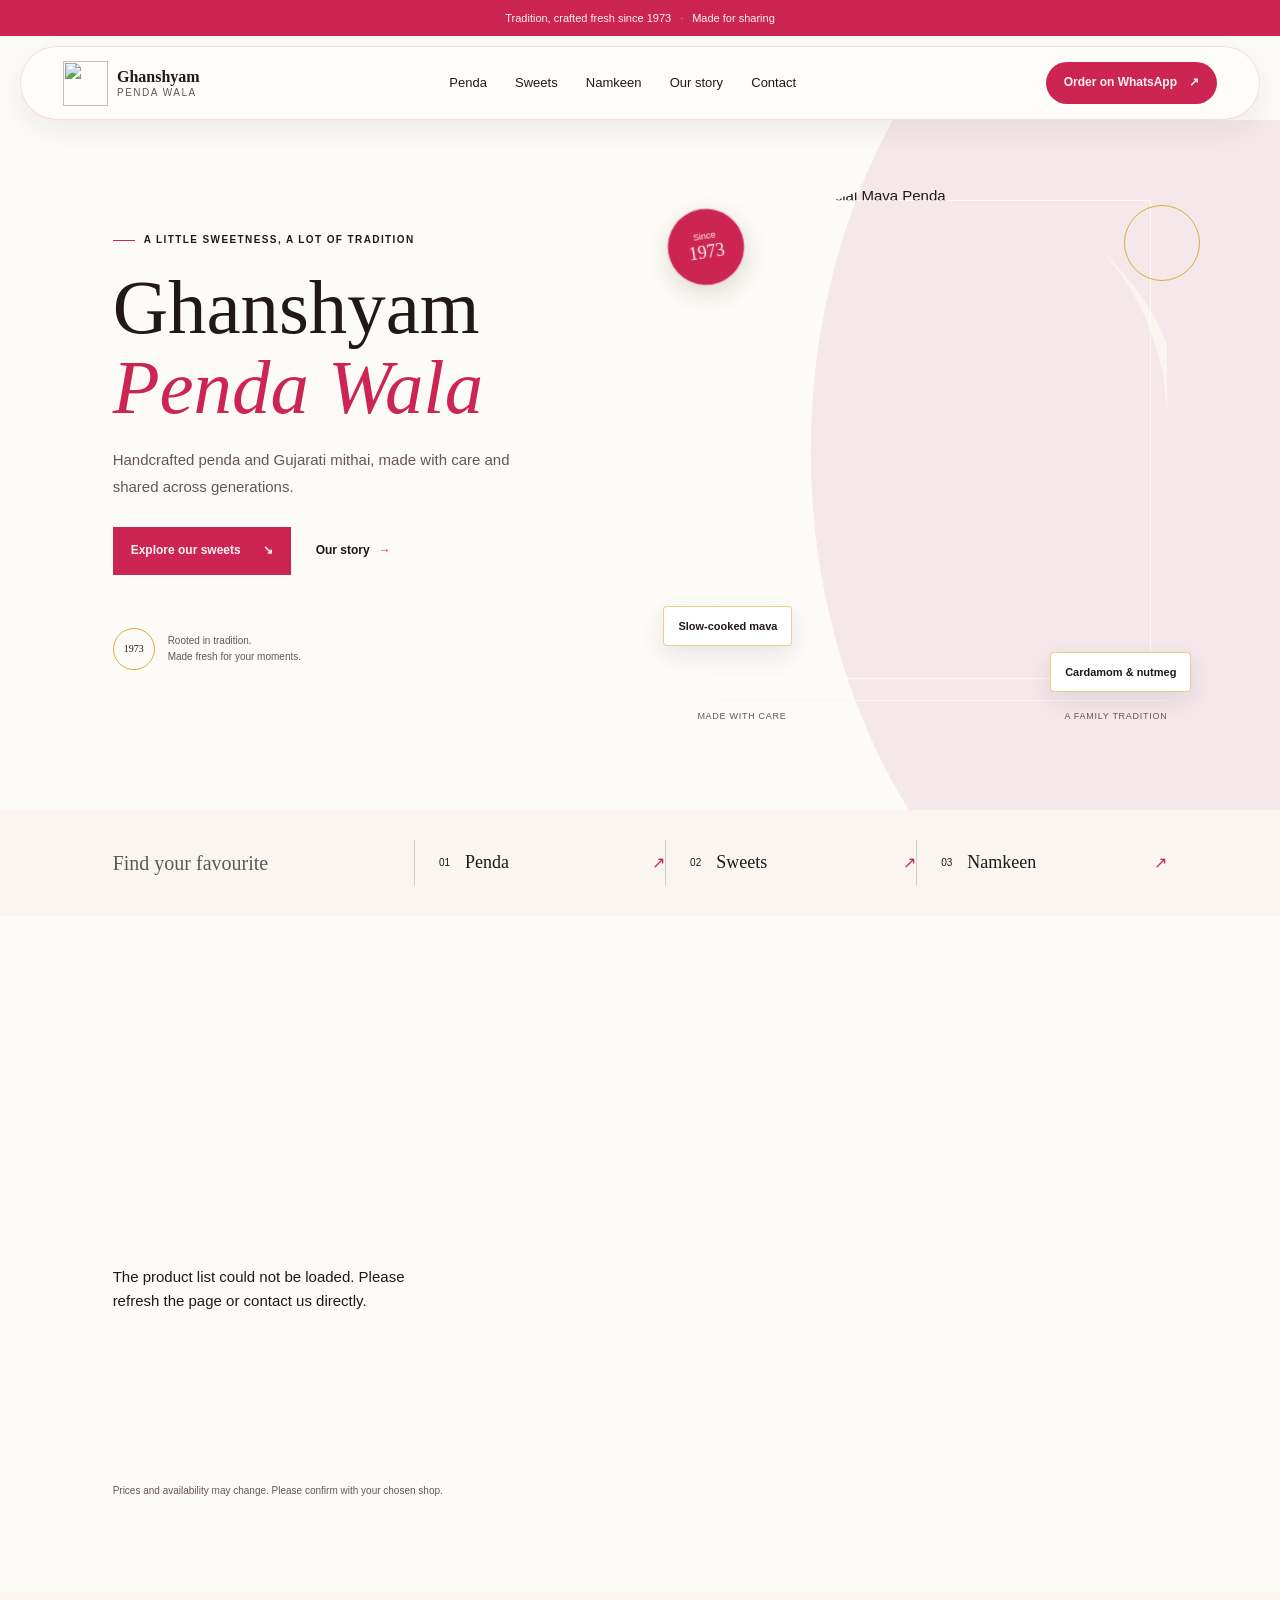
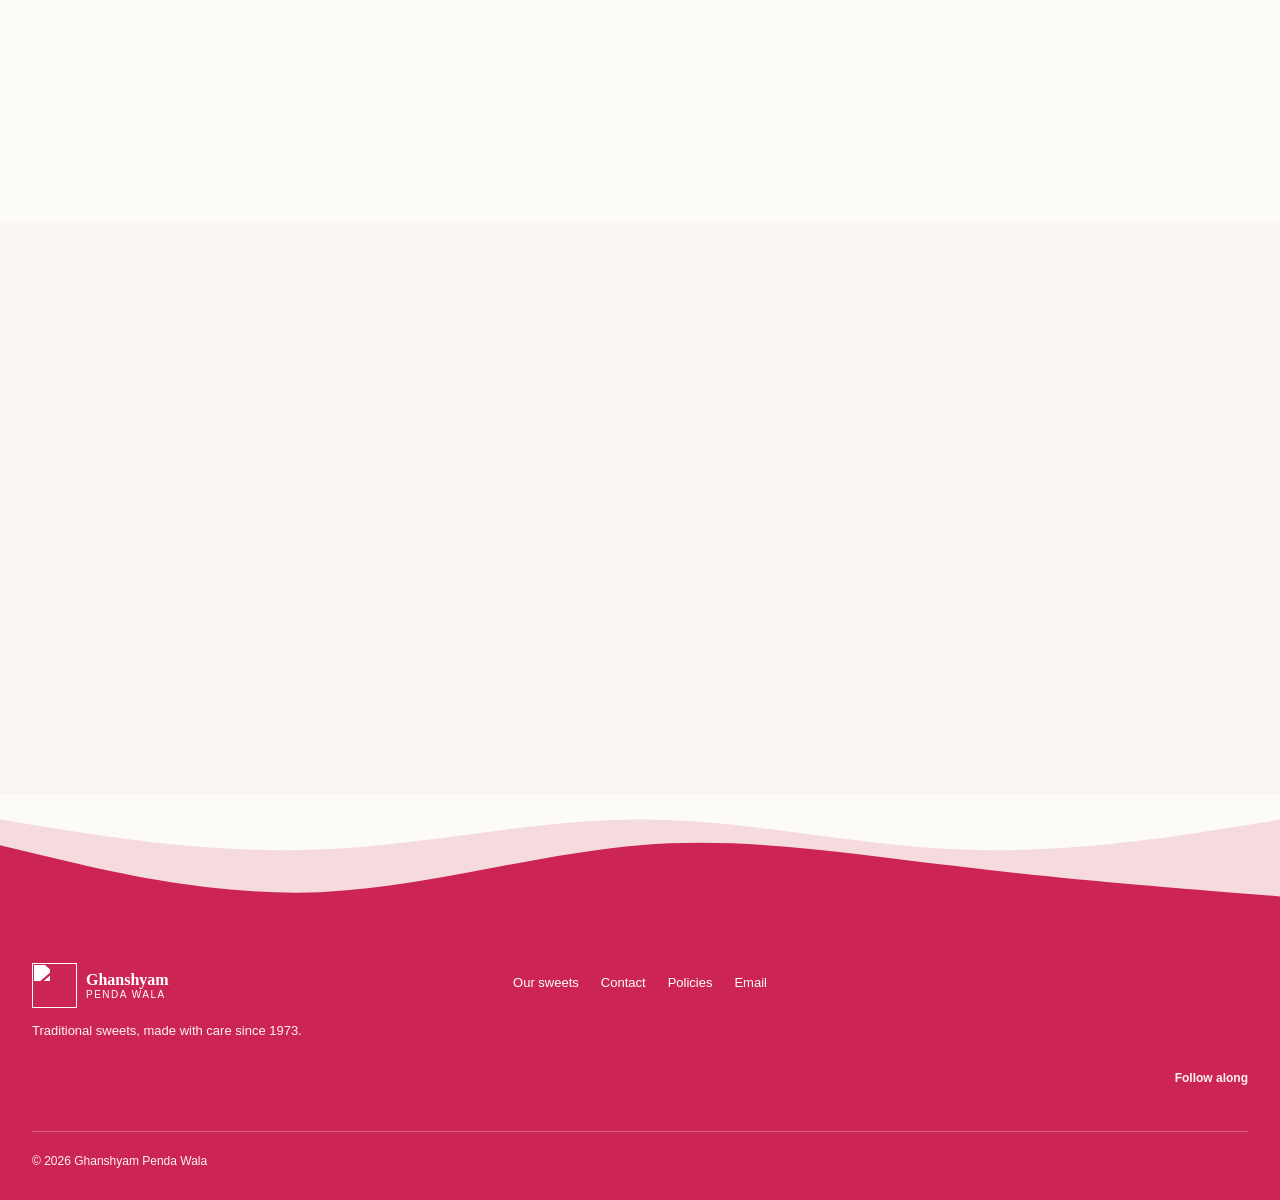
==== commit 963a0309: "Update: Change theam" ====
--- a/src/index.html
+++ b/src/index.html
@@ -60,6 +60,9 @@
         <a href="#story">Our story</a>
         <a href="#contact">Contact</a>
       </nav>
+      <a class="header-order" id="header-order" href="#contact">
+        Order on WhatsApp <span aria-hidden="true">↗</span>
+      </a>
     </header>
 
     <main id="main">
@@ -92,6 +95,12 @@
             alt="Freshly made Special Mava Penda"
             fetchpriority="high"
           />
+          <span class="ingredient-badge ingredient-badge-one"
+            >Slow-cooked mava</span
+          >
+          <span class="ingredient-badge ingredient-badge-two"
+            >Cardamom &amp; nutmeg</span
+          >
           <div class="image-caption">
             <span>Made with care</span><span>A family tradition</span>
           </div>
@@ -263,7 +272,7 @@
             >
           </div>
         </div>
-        <div class="shop-list" id="shop-list"></div>
+        <div class="shop-list branch-directory" id="shop-list"></div>
       </section>
 
       <section
@@ -406,34 +415,58 @@
       </section>
     </main>
 
+    <!-- Keep this wave directly above the footer; both use the --berry theme token. -->
+    <div class="footer-wave" aria-hidden="true">
+      <svg
+        viewBox="0 0 1440 160"
+        xmlns="http://www.w3.org/2000/svg"
+        preserveAspectRatio="none"
+      >
+        <path
+          fill="var(--berry)"
+          fill-opacity="0.15"
+          d="M0,32L60,42.7C120,53,240,75,360,69.3C480,64,600,32,720,32C840,32,960,64,1080,69.3C1200,75,1320,53,1380,42.7L1440,32L1440,160L0,160Z"
+        ></path>
+        <path
+          fill="var(--berry)"
+          d="M0,64L60,80C120,96,240,128,360,122.7C480,117,600,75,720,64C840,53,960,75,1080,90.7C1200,107,1320,117,1380,122.7L1440,128L1440,160L0,160Z"
+        ></path>
+      </svg>
+    </div>
+
     <footer class="site-footer">
-      <a class="brand footer-brand" href="#home">
-        <img
-          src="./assets/brand/ghanshyam_penda_wala_logo_icon-rbg.png"
-          alt=""
-          width="44"
-          height="44"
-          loading="lazy"
-        />
-        <span><strong>Ghanshyam</strong><small>Penda Wala</small></span>
-      </a>
-      <p>Traditional sweets, made with care since 1973.</p>
-      <div class="footer-links">
-        <a href="#products">Our sweets</a><a href="#contact">Contact</a
-        ><a href="#policies">Policies</a
-        ><a href="mailto:info@ghanshyampendawala.com">Email</a>
+      <div class="footer-inner">
+        <div class="footer-brand-group">
+          <a class="brand footer-brand" href="#home">
+            <img
+              src="./assets/brand/ghanshyam_penda_wala_logo_icon-rbg.png"
+              alt=""
+              width="44"
+              height="44"
+              loading="lazy"
+            />
+            <span><strong>Ghanshyam</strong><small>Penda Wala</small></span>
+          </a>
+          <p>Traditional sweets, made with care since 1973.</p>
+        </div>
+        <nav class="footer-links" aria-label="Footer navigation">
+          <a href="#products">Our sweets</a>
+          <a href="#contact">Contact</a>
+          <a href="#policies">Policies</a>
+          <a href="mailto:info@ghanshyampendawala.com">Email</a>
+        </nav>
+        <div class="footer-social">
+          <p>Follow along</p>
+          <nav
+            class="social-links"
+            id="social-links"
+            aria-label="Social media"
+          ></nav>
+        </div>
+        <small class="copyright"
+          >© <span id="year"></span> Ghanshyam Penda Wala</small
+        >
       </div>
-      <div class="footer-social">
-        <p>Follow along</p>
-        <nav
-          class="social-links"
-          id="social-links"
-          aria-label="Social media"
-        ></nav>
-      </div>
-      <small class="copyright"
-        >© <span id="year"></span> Ghanshyam Penda Wala</small
-      >
     </footer>
   </body>
 </html>
--- a/src/styles.css
+++ b/src/styles.css
@@ -1,14 +1,14 @@
 :root {
   color-scheme: light;
-  --brown: #cc2554;
-  --brown-deep: #4a2335;
-  --gold: #c5a16d;
+  --brown: #21181a;
+  --brown-deep: #8e0f33;
+  --gold: #d4af37;
   --berry: #cc2554;
-  --sand: #f1dde4;
-  --paper: #fbfaf6;
-  --ink: #252923;
-  --muted: #6e7068;
-  --line: #e4e5dc;
+  --sand: #fdfbf7;
+  --paper: #fdfbf7;
+  --ink: #21181a;
+  --muted: #62565a;
+  --line: #e9dee0;
   --serif: "Playfair Display", Georgia, serif;
   --sans: "DM Sans", "Trebuchet MS", sans-serif;
 }
@@ -106,7 +106,7 @@
 }
 .site-header {
   min-height: 88px;
-  border-bottom-color: rgb(33 56 47 / 12%);
+  border-bottom-color: rgb(60 44 33 / 12%);
 }
 .brand strong {
   font-size: 1.125rem;
@@ -124,7 +124,7 @@
 }
 .hero {
   min-height: 660px;
-  background: linear-gradient(90deg, var(--paper) 0 62%, #fbf0f3 62% 100%);
+  background: linear-gradient(90deg, var(--paper) 0 62%, #f4f0e8 62% 100%);
 }
 .hero h1 {
   font-size: clamp(3.75rem, 6.3vw, 6rem);
@@ -205,7 +205,7 @@
   gap: 30px;
 }
 .product-image-wrap {
-  background: #f5e9ed;
+  background: #f4f0e8;
 }
 .product-image-wrap > img {
   aspect-ratio: 0.98;
@@ -246,7 +246,7 @@
 }
 .story-section,
 .policies-section {
-  background: #f7edef;
+  background: #f4f0e8;
 }
 .story-section {
   gap: clamp(48px, 8vw, 116px);
@@ -300,7 +300,7 @@
   line-height: 1.75;
 }
 .site-footer {
-  background: #2f1d27;
+  background: var(--brown-deep);
 }
 .site-footer > p,
 .footer-links {
@@ -321,7 +321,7 @@
 }
 .pdp-main-image-wrap,
 .pdp-thumb {
-  background: #f5e9ed;
+  background: #f4f0e8;
 }
 @media (max-width: 900px) {
   .hero {
@@ -1660,6 +1660,512 @@
   }
 }
 
+:root {
+  --surface: #ffffff;
+  --footer-text: #fff2f5;
+}
+
+body {
+  color: #21181a;
+  background: var(--paper);
+}
+
+.announcement {
+  color: var(--footer-text);
+  background: var(--brown-deep);
+}
+
+.site-header {
+  top: 10px;
+  grid-template-columns: auto minmax(0, 1fr) auto;
+  width: min(1380px, calc(100% - 40px));
+  min-height: 74px;
+  margin: 10px auto 0;
+  padding: 10px clamp(18px, 4vw, 42px);
+  border: 1px solid rgb(142 15 51 / 12%);
+  border-radius: 999px;
+  background: rgb(253 251 247 / 88%);
+  box-shadow: 0 10px 32px rgb(33 24 26 / 7%);
+  backdrop-filter: blur(16px);
+}
+
+.main-nav {
+  justify-self: center;
+}
+
+.main-nav a {
+  color: var(--brown);
+}
+
+.main-nav a:hover,
+.main-nav a:focus-visible {
+  color: var(--berry);
+}
+
+.header-order {
+  display: inline-flex;
+  align-items: center;
+  justify-content: center;
+  gap: 12px;
+  min-height: 42px;
+  padding: 0 18px;
+  border-radius: 999px;
+  color: var(--footer-text);
+  background: var(--berry);
+  font-size: 0.75rem;
+  font-weight: 700;
+  white-space: nowrap;
+  transition:
+    background 180ms ease,
+    transform 180ms ease;
+}
+
+.header-order:hover,
+.header-order:focus-visible {
+  background: var(--brown-deep);
+  transform: translateY(-2px);
+}
+
+.hero {
+  position: relative;
+  isolation: isolate;
+  min-height: 690px;
+  background: var(--paper);
+}
+
+.hero::before {
+  position: absolute;
+  z-index: -1;
+  top: 0;
+  right: 0;
+  width: 47%;
+  height: 100%;
+  background: #f4e8eb;
+  clip-path: ellipse(78% 85% at 100% 48%);
+  content: "";
+}
+
+.hero h1 em {
+  color: var(--berry);
+}
+
+.hero-visual > img {
+  position: relative;
+  z-index: 1;
+  border-radius: 46% 46% 2px 2px;
+}
+
+.hero-visual::before {
+  position: absolute;
+  z-index: 2;
+  top: 4%;
+  right: -7%;
+  width: 74px;
+  aspect-ratio: 1;
+  border: 1px solid var(--gold);
+  border-radius: 50%;
+  content: "";
+  pointer-events: none;
+}
+
+.hero-seal {
+  z-index: 3;
+  color: var(--footer-text);
+  background: var(--berry);
+}
+
+.ingredient-badge {
+  position: absolute;
+  z-index: 3;
+  display: block;
+  padding: 10px 14px;
+  border: 1px solid rgb(212 175 55 / 58%);
+  border-radius: 4px;
+  color: var(--brown);
+  background: var(--surface);
+  box-shadow: 0 8px 24px rgb(33 24 26 / 10%);
+  font-size: 0.6875rem;
+  font-weight: 700;
+}
+
+.ingredient-badge-one {
+  bottom: 78px;
+  left: -34px;
+}
+
+.ingredient-badge-two {
+  right: -24px;
+  bottom: 32px;
+}
+
+.category-strip {
+  color: var(--footer-text);
+  background: var(--berry);
+}
+
+.category-strip > p {
+  color: #ffe2e9;
+}
+
+.category-strip > a > b {
+  color: var(--gold);
+}
+
+.button-dark {
+  color: var(--footer-text);
+  background: var(--berry);
+  transition:
+    background 180ms ease,
+    transform 180ms ease;
+}
+
+.button-dark:hover,
+.button-dark:focus-visible {
+  background: var(--brown-deep);
+  transform: translateY(-2px);
+}
+
+.category-tab:hover,
+.category-tab.is-active {
+  border-color: var(--brown-deep);
+  background: var(--brown-deep);
+}
+
+.product-grid {
+  gap: 24px;
+}
+
+.product-card {
+  overflow: hidden;
+  border: 1px solid rgb(33 24 26 / 8%);
+  background: var(--surface);
+  box-shadow: 0 12px 34px rgb(33 24 26 / 5%);
+  transition:
+    box-shadow 240ms ease,
+    transform 240ms ease;
+}
+
+.product-card:hover,
+.product-card:focus-within {
+  box-shadow: 0 18px 42px rgb(33 24 26 / 12%);
+  transform: translateY(-4px);
+}
+
+.product-image-wrap {
+  background: #f5edef;
+}
+
+.product-image-link {
+  position: relative;
+  display: block;
+  overflow: hidden;
+  aspect-ratio: 1.04;
+}
+
+.product-image-link > img {
+  position: absolute;
+  inset: 0;
+  width: 100%;
+  height: 100%;
+  object-fit: cover;
+  transition:
+    opacity 420ms ease,
+    transform 600ms ease;
+}
+
+.product-image-link > img.product-image-alternate {
+  opacity: 0;
+}
+
+.product-card:hover .product-image-link > img:first-child,
+.product-card:focus-within .product-image-link > img:first-child {
+  transform: scale(1.04);
+}
+
+.product-card:hover .product-image-link > img.product-image-alternate,
+.product-card:focus-within .product-image-link > img.product-image-alternate {
+  opacity: 1;
+  transform: scale(1.04);
+}
+
+.product-details {
+  padding: 19px 18px 18px;
+}
+
+.product-details > p {
+  min-height: 78px;
+}
+
+.product-price {
+  color: var(--brown);
+}
+
+.product-order,
+.product-category {
+  color: var(--brown-deep);
+}
+
+.story-section,
+.policies-section {
+  background: #f7eff0;
+}
+
+.story-image > span {
+  background: var(--brown-deep);
+}
+
+.functions-section {
+  background: var(--brown-deep);
+}
+
+.shop-list.branch-directory {
+  display: block;
+}
+
+.branch-tabs {
+  display: flex;
+  gap: 8px;
+  padding-bottom: 17px;
+  border-bottom: 1px solid var(--line);
+}
+
+.branch-tab {
+  min-height: 42px;
+  padding: 0 16px;
+  border: 1px solid transparent;
+  border-radius: 999px;
+  color: var(--muted);
+  background: transparent;
+  cursor: pointer;
+  transition:
+    color 180ms ease,
+    background 180ms ease,
+    border-color 180ms ease;
+}
+
+.branch-tab[aria-selected="true"] {
+  border-color: var(--berry);
+  color: var(--footer-text);
+  background: var(--berry);
+}
+
+.branch-panel {
+  min-height: 230px;
+  padding: 28px 0 0;
+  animation: rise-in 240ms both;
+}
+
+.branch-panel h3 {
+  margin-bottom: 8px;
+  color: var(--brown);
+  font-family: var(--serif);
+  font-size: 1.75rem;
+  font-weight: 500;
+}
+
+.branch-panel > p {
+  margin-bottom: 20px;
+  color: var(--muted);
+}
+
+.branch-actions {
+  display: flex;
+  flex-wrap: wrap;
+  align-items: center;
+  gap: 14px 22px;
+}
+
+.branch-link {
+  color: var(--brown-deep);
+  font-size: 0.8125rem;
+  font-weight: 700;
+}
+
+.branch-link:hover,
+.branch-link:focus-visible {
+  text-decoration: underline;
+  text-underline-offset: 4px;
+}
+
+.branch-whatsapp {
+  margin-left: auto;
+}
+
+.footer-wave {
+  overflow: hidden;
+  line-height: 0;
+  background: var(--paper);
+}
+
+.footer-wave svg {
+  display: block;
+  width: 100%;
+  height: clamp(64px, 10vw, 144px);
+}
+
+.site-footer {
+  color: var(--footer-text);
+  background: var(--berry);
+}
+
+.footer-brand strong,
+.footer-brand small,
+.site-footer > p,
+.footer-links,
+.footer-social > p,
+.social-link,
+.copyright {
+  color: var(--footer-text);
+}
+
+.footer-social {
+  border-top-color: rgb(255 242 245 / 35%);
+}
+
+.social-link:hover,
+.social-link:focus-visible,
+.footer-links a:hover {
+  color: var(--gold);
+}
+
+@media (max-width: 900px) {
+  .site-header {
+    grid-template-columns: minmax(0, 1fr) auto;
+    gap: 0 18px;
+  }
+
+  .main-nav {
+    grid-column: 1 / -1;
+    grid-row: 2;
+    justify-content: center;
+  }
+
+  .header-order {
+    grid-column: 2;
+    grid-row: 1;
+  }
+
+  .hero {
+    min-height: 570px;
+  }
+
+  .ingredient-badge-one {
+    left: -15px;
+  }
+
+  .ingredient-badge-two {
+    right: -10px;
+  }
+}
+
+@media (max-width: 620px) {
+  html {
+    scroll-padding-top: 126px;
+  }
+
+  .site-header {
+    top: 8px;
+    width: calc(100% - 20px);
+    margin-top: 8px;
+    padding: 9px 13px 0;
+    border-radius: 22px;
+  }
+
+  .main-nav {
+    justify-content: flex-start;
+    gap: 22px;
+    padding-bottom: 8px;
+  }
+
+  .header-order {
+    min-height: 36px;
+    padding: 0 11px;
+    gap: 6px;
+    font-size: 0.6875rem;
+  }
+
+  .hero {
+    padding-top: 38px;
+    background: var(--paper);
+  }
+
+  .hero::before {
+    top: auto;
+    bottom: 0;
+    width: 100%;
+    height: 48%;
+    clip-path: ellipse(85% 68% at 50% 100%);
+  }
+
+  .hero-visual > img {
+    aspect-ratio: 1.06;
+  }
+
+  .hero-visual::before {
+    width: 56px;
+    right: -4%;
+  }
+
+  .ingredient-badge {
+    padding: 8px 10px;
+    font-size: 0.625rem;
+  }
+
+  .ingredient-badge-one {
+    bottom: 56px;
+    left: -8px;
+  }
+
+  .ingredient-badge-two {
+    right: -8px;
+    bottom: 15px;
+  }
+
+  .product-image-link {
+    aspect-ratio: 1.13;
+  }
+
+  .product-details {
+    padding: 17px 15px 15px;
+  }
+
+  .product-details > p {
+    min-height: 0;
+  }
+
+  .branch-tabs {
+    overflow-x: auto;
+  }
+
+  .branch-tab {
+    flex: 0 0 auto;
+    padding-inline: 13px;
+  }
+
+  .branch-panel {
+    min-height: 260px;
+    padding-top: 22px;
+  }
+
+  .branch-whatsapp {
+    width: 100%;
+    margin: 4px 0 0;
+  }
+
+  .footer-wave svg {
+    height: 68px;
+  }
+}
+
+@media (prefers-reduced-motion: reduce) {
+  .product-card,
+  .product-image-link > img,
+  .branch-panel {
+    animation: none;
+    transition: none;
+  }
+}
+
 .has-motion [data-reveal] {
   opacity: 0;
   transform: translateY(24px);
@@ -1752,3 +2258,453 @@
     transition: none;
   }
 }
+
+.category-strip {
+  border-block: 1px solid var(--line);
+  background: #f4f0e8;
+  color: var(--ink);
+}
+.category-strip > p {
+  color: var(--muted);
+}
+.category-strip > a {
+  border-left-color: rgb(60 44 33 / 18%);
+}
+.category-strip > a > span {
+  color: var(--brown-deep);
+}
+.category-strip > a > b,
+.category-strip > a:hover > span {
+  color: var(--berry);
+}
+.hero {
+  background: linear-gradient(90deg, var(--paper) 0 62%, #f4f0e8 62% 100%);
+}
+.button-dark {
+  background: var(--berry);
+}
+.button-dark:hover {
+  background: var(--brown-deep);
+}
+.functions-section {
+  background: var(--brown-deep);
+}
+.functions-copy .eyebrow {
+  color: #e6d4ad;
+}
+.functions-copy h2 em,
+.functions-list span {
+  color: var(--gold);
+}
+.site-footer {
+  background: var(--brown-deep);
+}
+.hero-copy > * {
+  animation: hero-content-rise 760ms cubic-bezier(0.22, 1, 0.36, 1) both;
+}
+.hero-copy > :nth-child(1) {
+  animation-delay: 80ms;
+}
+.hero-copy > :nth-child(2) {
+  animation-delay: 170ms;
+}
+.hero-copy > :nth-child(3) {
+  animation-delay: 250ms;
+}
+.hero-copy > :nth-child(4) {
+  animation-delay: 330ms;
+}
+
+:root {
+  --surface-blush: #fbf5f2;
+}
+.announcement {
+  background: var(--berry);
+}
+.site-header {
+  background: rgb(255 253 250 / 94%);
+  border-bottom-color: rgb(204 37 84 / 18%);
+}
+.main-nav a,
+.brand strong {
+  color: var(--ink);
+}
+.hero h1 em,
+h1 em,
+h2 em {
+  color: var(--ink);
+}
+.main-nav a::after {
+  background: var(--berry);
+}
+.hero {
+  background: linear-gradient(
+    90deg,
+    var(--paper) 0 62%,
+    var(--surface-blush) 62% 100%
+  );
+}
+.hero-visual > img {
+  box-shadow: 18px 18px 0 var(--surface-blush);
+}
+.category-strip {
+  border: 0;
+  background: var(--surface-blush);
+  color: var(--ink);
+}
+.category-strip > p {
+  color: var(--muted);
+}
+.category-strip > a {
+  border-left-color: rgb(33 29 30 / 18%);
+}
+.category-strip > a > span {
+  color: var(--ink);
+}
+.category-strip > a > b,
+.category-strip > a:hover > span {
+  color: var(--berry);
+}
+.story-section,
+.policies-section {
+  background: var(--surface-blush);
+}
+.product-image-wrap,
+.pdp-main-image-wrap,
+.pdp-thumb,
+.empty-state {
+  background: var(--surface-blush);
+}
+.product-card {
+  transition: transform 320ms cubic-bezier(0.22, 1, 0.36, 1);
+}
+.product-card:hover {
+  transform: translateY(-5px);
+}
+.product-image-wrap > img {
+  transition: transform 650ms cubic-bezier(0.22, 1, 0.36, 1);
+}
+.button-dark,
+.category-tab:hover,
+.category-tab.is-active {
+  background: var(--berry);
+}
+.button-dark:hover {
+  background: var(--brown-deep);
+}
+.functions-section {
+  background: var(--brown-deep);
+  color: #fff;
+}
+.functions-copy .eyebrow,
+.functions-list span {
+  color: var(--gold);
+}
+.functions-copy > p:not(.eyebrow) {
+  color: #fff;
+}
+.functions-list,
+.functions-list p {
+  border-color: rgb(255 255 255 / 38%);
+}
+.site-footer {
+  background: var(--brown-deep);
+}
+.site-footer,
+.site-footer a,
+.site-footer p,
+.site-footer small {
+  color: #fff;
+}
+.story-image > span {
+  background: var(--berry);
+}
+@media (max-width: 900px) {
+  .hero {
+    background: linear-gradient(
+      180deg,
+      var(--paper) 0 58%,
+      var(--surface-blush) 58% 100%
+    );
+  }
+}
+@media (prefers-reduced-motion: reduce) {
+  .product-card {
+    transition: none;
+  }
+}
+.hero-copy > :nth-child(5) {
+  animation-delay: 410ms;
+}
+.hero-visual {
+  isolation: isolate;
+}
+.hero-visual::after {
+  position: absolute;
+  z-index: 1;
+  inset: 16px 16px 45px;
+  border: 1px solid rgb(255 254 250 / 74%);
+  content: "";
+  pointer-events: none;
+}
+.hero-seal {
+  z-index: 2;
+  box-shadow: 0 8px 24px rgb(41 37 31 / 14%);
+}
+.product-image-wrap > img {
+  transition: transform 700ms cubic-bezier(0.22, 1, 0.36, 1);
+}
+.product-card:hover .product-image-wrap > img {
+  transform: scale(1.025);
+}
+@keyframes hero-content-rise {
+  from {
+    opacity: 0;
+    transform: translateY(22px);
+  }
+  to {
+    opacity: 1;
+    transform: translateY(0);
+  }
+}
+@media (prefers-reduced-motion: reduce) {
+  .hero-copy > * {
+    animation: none !important;
+  }
+}
+
+.site-header {
+  grid-template-columns: auto minmax(0, 1fr) auto;
+}
+
+.main-nav {
+  justify-self: center;
+}
+
+.hero {
+  background: var(--paper);
+}
+
+.hero h1 em {
+  color: var(--berry);
+}
+
+.site-footer {
+  background: var(--berry);
+}
+
+.site-footer,
+.site-footer a,
+.site-footer p,
+.site-footer small {
+  color: var(--footer-text);
+}
+
+@media (max-width: 900px) {
+  .site-header {
+    grid-template-columns: minmax(0, 1fr) auto;
+  }
+
+  .main-nav {
+    grid-column: 1 / -1;
+    grid-row: 2;
+    justify-self: stretch;
+  }
+
+  .header-order {
+    grid-column: 2;
+    grid-row: 1;
+  }
+}
+
+@media (max-width: 620px) {
+  .site-header {
+    grid-template-columns: minmax(0, 1fr) auto;
+  }
+
+  .main-nav {
+    grid-column: 1 / -1;
+    grid-row: 2;
+  }
+
+  .header-order {
+    grid-column: 2;
+    grid-row: 1;
+  }
+
+  .hero {
+    background: var(--paper);
+  }
+}
+
+/* Keep the vector wave flush against the footer to prevent a hairline seam. */
+.footer-wave {
+  overflow: hidden;
+  margin: 0 0 -1px;
+  padding: 0;
+  border: 0;
+  background: var(--paper);
+  font-size: 0;
+  line-height: 0;
+}
+
+.footer-wave svg {
+  display: block;
+  width: 100%;
+  height: clamp(64px, 10vw, 144px);
+  vertical-align: bottom;
+}
+
+/* These three columns hold the brand, quick links, and social links. */
+.site-footer {
+  display: block;
+  margin: 0;
+  padding: 0;
+  border: 0;
+  color: #fff2f5;
+  background: var(--berry);
+}
+
+.footer-inner {
+  display: grid;
+  grid-template-columns: minmax(0, 1fr) auto minmax(0, 1fr);
+  align-items: start;
+  gap: 28px;
+  width: calc(100% - 64px);
+  max-width: 1280px;
+  margin: 0 auto;
+  padding: 42px 0 28px;
+}
+
+.footer-brand-group {
+  display: grid;
+  justify-items: start;
+  gap: 12px;
+}
+
+.site-footer .footer-brand strong,
+.site-footer .footer-brand small {
+  color: #ffffff;
+}
+
+.site-footer .footer-brand img {
+  filter: brightness(0) invert(1);
+}
+
+.footer-brand-group > p {
+  max-width: 300px;
+  margin: 0;
+  color: #fff2f5;
+  font-size: 0.8125rem;
+}
+
+.site-footer .footer-links {
+  display: flex;
+  flex-wrap: wrap;
+  justify-content: center;
+  gap: 12px 22px;
+  margin: 9px 0 0;
+  color: #ffffff;
+  font-size: 0.8125rem;
+}
+
+.footer-social {
+  display: grid;
+  justify-items: end;
+  gap: 10px;
+  margin: 0;
+  padding: 0;
+  border: 0;
+}
+
+.footer-social > p {
+  margin: 0;
+  color: #fff2f5;
+  font-size: 0.75rem;
+  font-weight: 700;
+}
+
+.site-footer .social-links {
+  justify-content: flex-end;
+  gap: 8px 18px;
+}
+
+.site-footer .social-link,
+.site-footer .footer-links a {
+  color: #ffffff;
+  transition:
+    color 180ms ease,
+    opacity 180ms ease;
+}
+
+.site-footer .social-link:hover,
+.site-footer .social-link:focus-visible,
+.site-footer .footer-links a:hover,
+.site-footer .footer-links a:focus-visible {
+  color: var(--gold);
+}
+
+.site-footer a:focus-visible {
+  outline: 2px solid var(--gold);
+  outline-offset: 4px;
+}
+
+.site-footer .copyright {
+  grid-column: 1 / -1;
+  margin: 4px 0 0;
+  padding-top: 20px;
+  border-top: 1px solid rgb(255 242 245 / 30%);
+  color: #fff2f5;
+  font-size: 0.75rem;
+}
+
+@media (max-width: 900px) {
+  .footer-inner {
+    grid-template-columns: minmax(0, 1fr) minmax(0, 1fr);
+  }
+
+  .site-footer .footer-links {
+    justify-content: flex-end;
+  }
+
+  .footer-social {
+    grid-column: 1 / -1;
+    display: flex;
+    align-items: center;
+    justify-content: space-between;
+  }
+}
+
+@media (max-width: 620px) {
+  .footer-wave svg {
+    height: 68px;
+  }
+
+  .footer-inner {
+    grid-template-columns: minmax(0, 1fr);
+    gap: 22px;
+    width: calc(100% - 44px);
+    padding: 30px 0 22px;
+  }
+
+  .site-footer .footer-links {
+    justify-content: flex-start;
+    margin: 0;
+  }
+
+  .footer-social {
+    grid-column: auto;
+    align-items: flex-start;
+    flex-direction: column;
+    justify-content: flex-start;
+  }
+
+  .site-footer .social-links {
+    justify-content: flex-start;
+  }
+
+  .site-footer .copyright {
+    grid-column: auto;
+    margin-top: 0;
+  }
+}
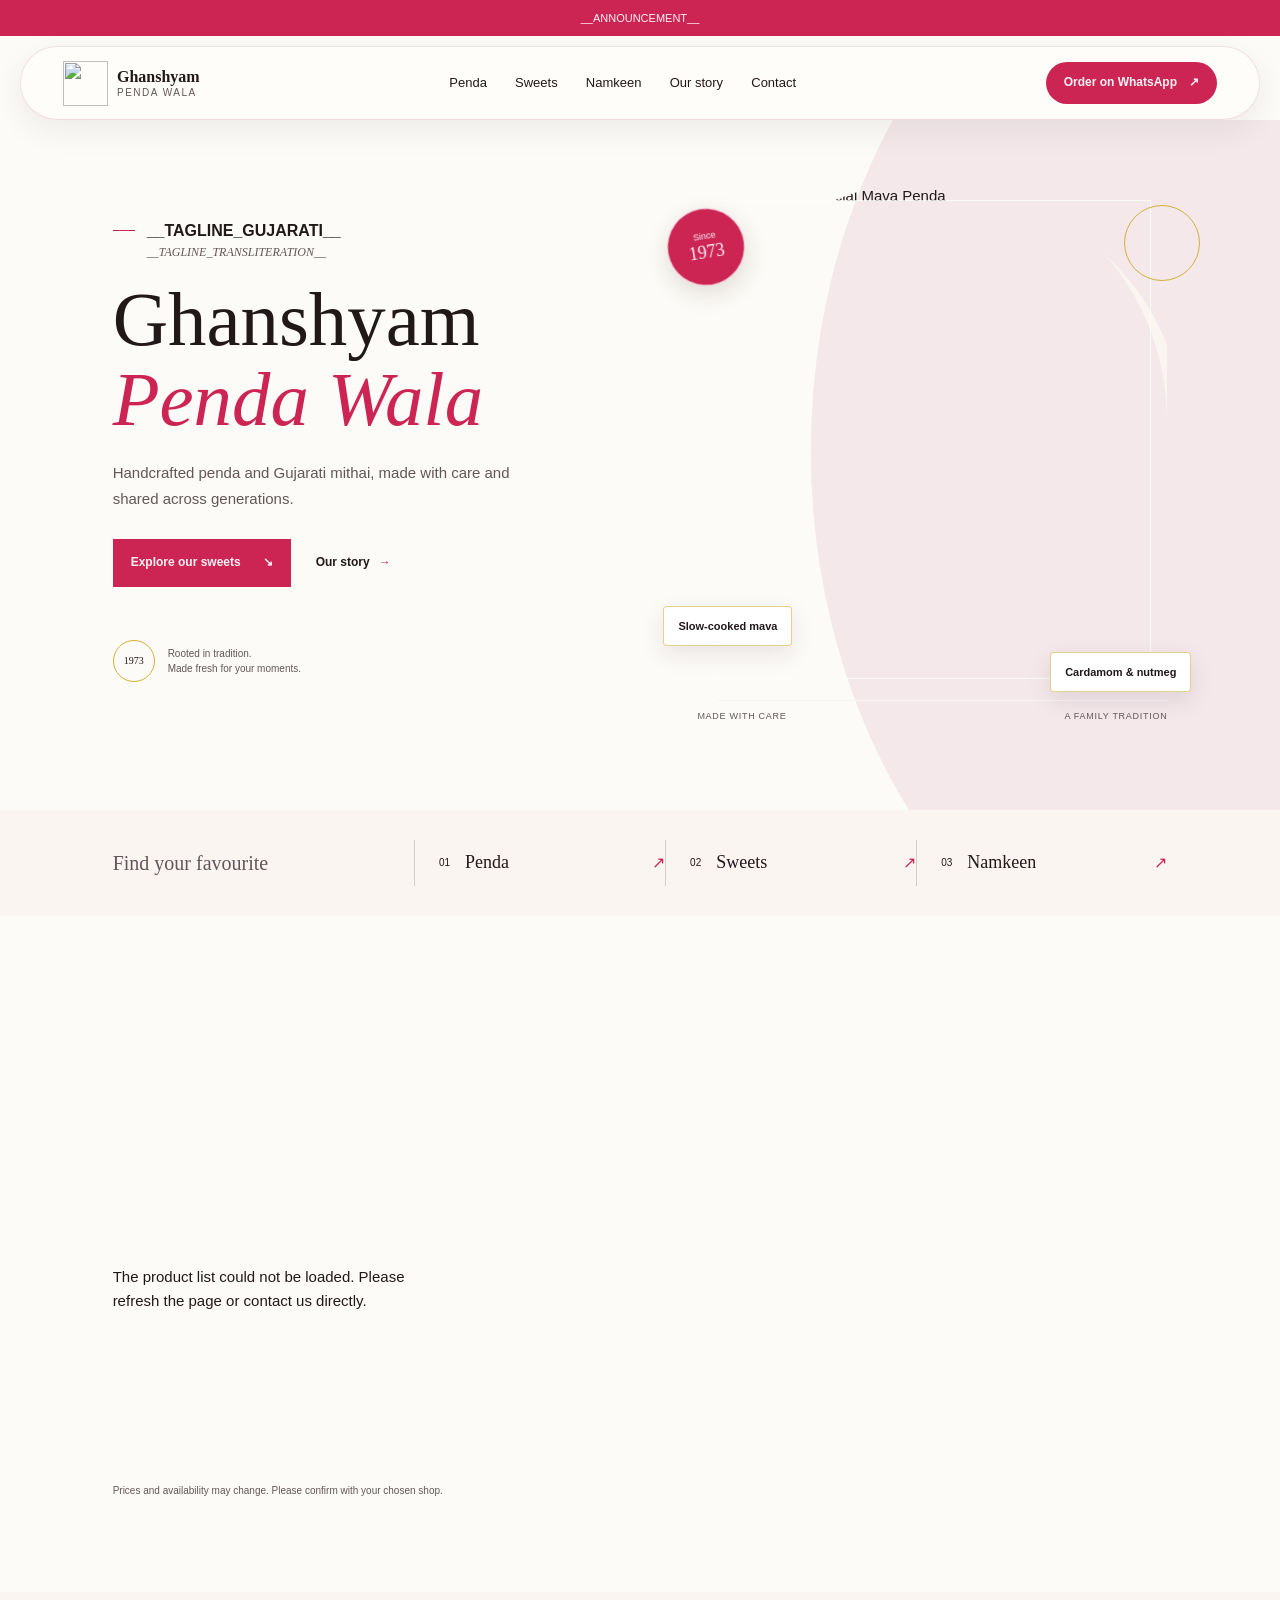
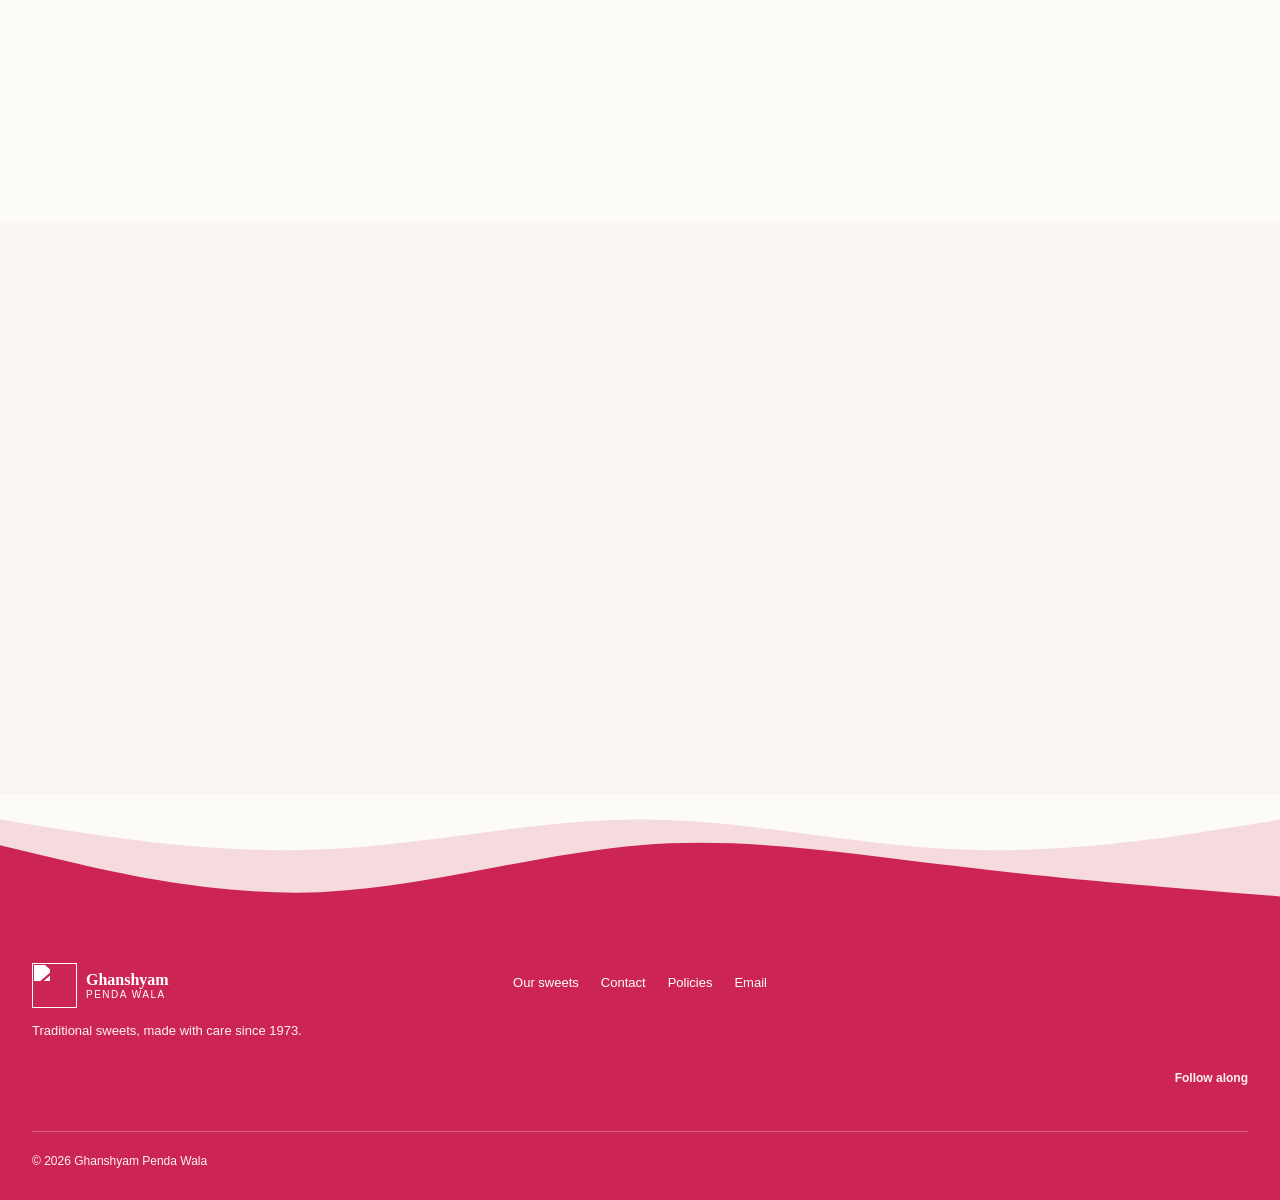
==== commit 00aa3911: "Update: Add tag line and bug fix" ====
--- a/src/index.html
+++ b/src/index.html
@@ -38,10 +38,7 @@
   </head>
   <body>
     <a class="skip-link" href="#main">Skip to content</a>
-    <div class="announcement">
-      Tradition, crafted fresh since 1973
-      <span aria-hidden="true">·</span> Made for sharing
-    </div>
+    <div class="announcement">__ANNOUNCEMENT__</div>
 
     <header class="site-header">
       <a class="brand" href="#home" aria-label="Ghanshyam Penda Wala home">
@@ -68,8 +65,16 @@
     <main id="main">
       <section class="hero" id="home" aria-labelledby="hero-title">
         <div class="hero-copy">
-          <p class="eyebrow">
-            <span></span> A little sweetness, a lot of tradition
+          <p class="eyebrow hero-tagline">
+            <span aria-hidden="true"></span>
+            <span class="hero-tagline-copy">
+              <span class="hero-tagline-gu" lang="gu"
+                >__TAGLINE_GUJARATI__</span
+              >
+              <span class="hero-tagline-transliteration" lang="en"
+                >__TAGLINE_TRANSLITERATION__</span
+              >
+            </span>
           </p>
           <h1 id="hero-title">Ghanshyam<br /><em>Penda Wala</em></h1>
           <p class="hero-description">
--- a/src/styles.css
+++ b/src/styles.css
@@ -138,7 +138,7 @@
 .eyebrow {
   letter-spacing: 0.08em;
 }
-.eyebrow > span {
+.eyebrow > span:first-child {
   background: var(--gold);
 }
 .button-dark {
@@ -435,11 +435,38 @@
   letter-spacing: 0.14em;
   text-transform: uppercase;
 }
-.eyebrow > span {
+.eyebrow > span:first-child {
   display: inline-block;
   width: 22px;
   height: 1px;
   background: var(--berry);
+}
+.hero-tagline {
+  align-items: flex-start;
+  gap: 12px;
+  letter-spacing: 0;
+  text-transform: none;
+}
+.hero-tagline > span:first-child {
+  flex: 0 0 22px;
+  margin-top: 0.65rem;
+}
+.hero-tagline-copy {
+  display: grid;
+  gap: 2px;
+}
+.hero-tagline-gu {
+  font-size: 1rem;
+  font-weight: 700;
+  line-height: 1.4;
+}
+.hero-tagline-transliteration {
+  color: var(--muted);
+  font-family: var(--serif);
+  font-size: 0.75rem;
+  font-style: italic;
+  font-weight: 400;
+  line-height: 1.4;
 }
 h1,
 h2,
